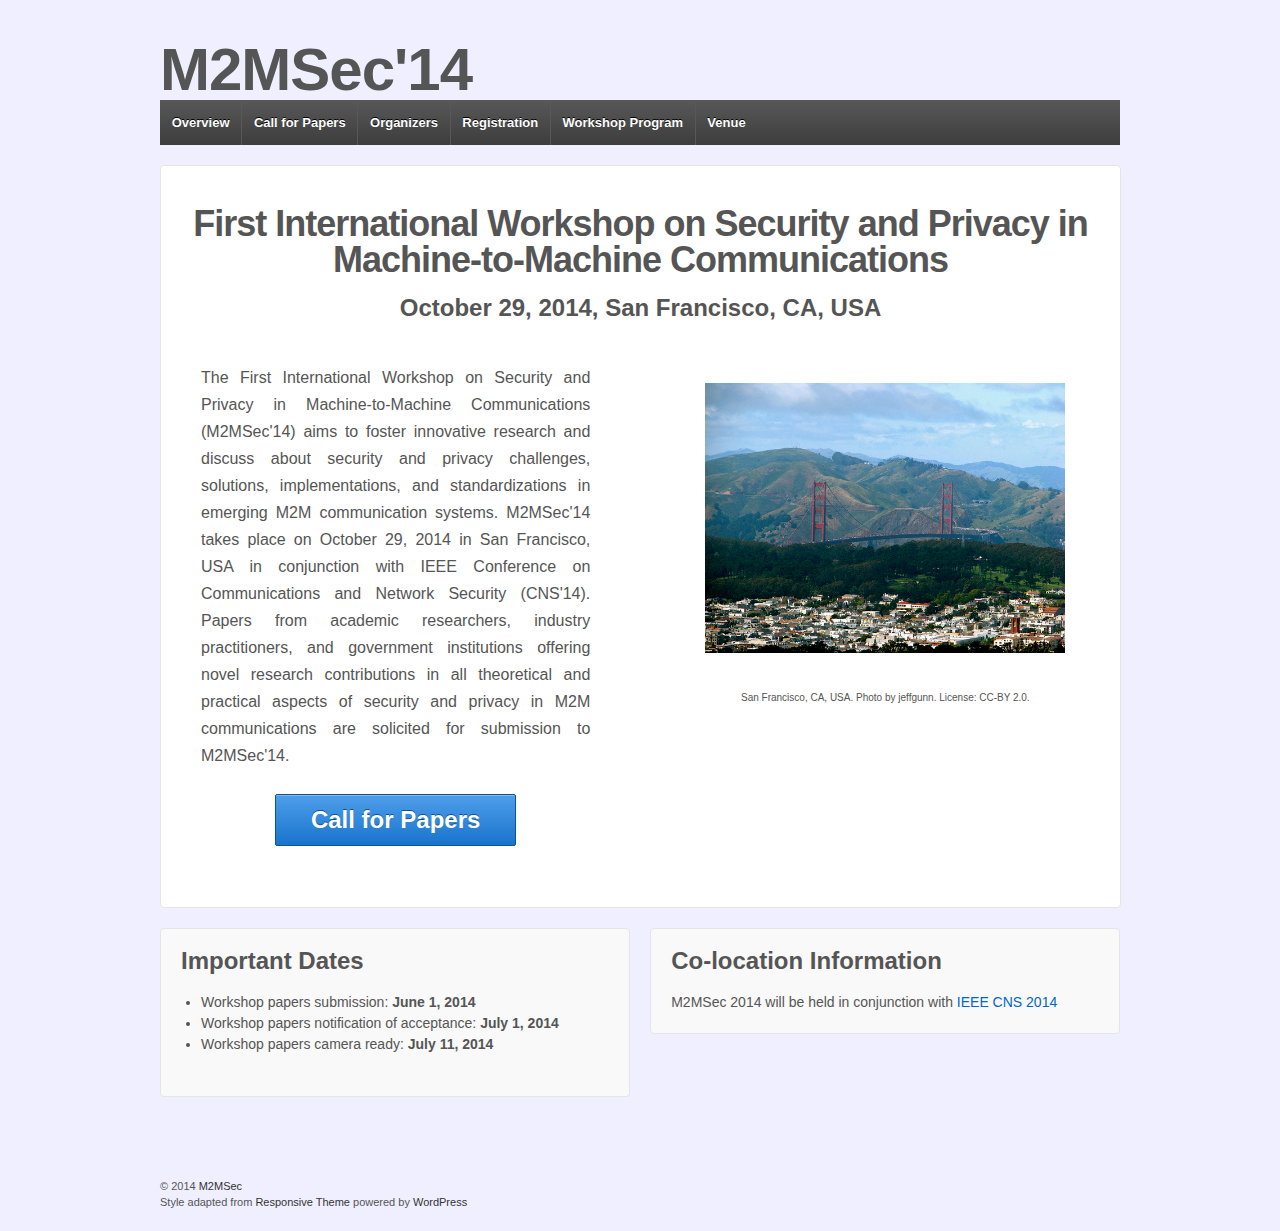
==== index.html @ 634a286d "Initial commit" ====
<!doctype html>
<!--[if !IE]>      <html class="no-js non-ie" lang="en-US"> <![endif]-->
<!--[if IE 7 ]>    <html class="no-js ie7" lang="en-US"> <![endif]-->
<!--[if IE 8 ]>    <html class="no-js ie8" lang="en-US"> <![endif]-->
<!--[if IE 9 ]>    <html class="no-js ie9" lang="en-US"> <![endif]-->
<!--[if gt IE 9]><!--> <html class="no-js" lang="en-US"> <!--<![endif]-->
  <head>

    <meta charset="UTF-8" />
    <meta name="viewport" content="width=device-width, initial-scale=1.0">

    <title>Overview - M2MSec'14</title>

    <link rel='stylesheet' id='responsive-style-css'  href='css/style.css' type='text/css' media='all' />
  </head>

  <body class="home blog custom-background front-page">
    
    <div id="container" class="hfeed">
      
      <div id="header">
        <div id="title">
          <h1 class="featured-title site-name" style="text-align:left">M2MSec'14</h1>
        </div>
        <div class="main-nav">
	  <ul class="menu">
	    <li class="menu-item menu-item-type-custom menu-item-object-custom current-menu-item current_page_item menu-item-home"><a href="index.html">Overview</a></li>
	    <li class="menu-item menu-item-type-post_type menu-item-object-page"><a href="call-for-papers.html">Call for Papers</a></li>
	    <li class="menu-item menu-item-type-post_type menu-item-object-page"><a href="organizers.html">Organizers</a></li>
	    <li class="menu-item menu-item-type-post_type menu-item-object-page"><a href="registration.html">Registration</a></li>
	    <li class="menu-item menu-item-type-post_type menu-item-object-page"><a href="program.html">Workshop Program</a></li>
	    <li class="menu-item menu-item-type-post_type menu-item-object-page"><a href="venue.html">Venue</a></li>
	  </ul>
	</div>
      </div><!-- end of #header -->
      
      <div id="wrapper" class="clearfix">
	<div id="featured" class="grid col-940">
	  <h1 class="featured-title" style="font-size:36px">First International Workshop on Security and Privacy in Machine-to-Machine Communications</h1>
	  <h2 class="featured-subtitle" style="font-size:24px">October 29, 2014, San Francisco, CA, USA</h2>
	  <div class="grid col-460">
	    <p style="text-align:justify; font-size:16px">The First International Workshop on Security and Privacy in Machine-to-Machine Communications (M2MSec'14) aims to foster innovative research and discuss about security and privacy challenges, solutions, implementations, and standardizations in emerging M2M communication systems. M2MSec'14 takes place on October 29, 2014 in San Francisco, USA in conjunction with IEEE Conference on Communications and Network Security (CNS'14). Papers from academic researchers, industry practitioners, and government institutions offering novel research contributions in all theoretical and practical aspects of security and privacy in M2M communications are solicited for submission to M2MSec'14.</p>
	    <div class="call-to-action">
	      <a href="call-for-papers.html" class="blue button">Call for Papers</a>
	    </div><!-- end of .call-to-action -->
	  </div><!-- end of .col-460 -->
	  <div id="featured-image" class="grid col-460 fit">
	    <img class='aligncenter' src='img/san-francisco.jpg' width='360' height='270' alt='' />
	    <small><p style="text-align:center"> <font size="1">San Francisco, CA, USA. Photo by jeffgunn. License: CC-BY 2.0. </font>
	      </p>
	    </small>									
	  </div><!-- end of #featured-image --> 
	  
	</div><!-- end of #featured -->
        
	
	<div id="widgets" class="home-widgets">
          <div class="grid col-460">
            
            <div id="text-5" class="widget-wrapper widget_text"><div id="widget-title-one" class="widget-title-home"><h3>Important Dates</h3></div>			<div class="textwidget">	<ul>
		  <li>Workshop papers submission: <b>June 1, 2014</b></li>
		  <li>Workshop papers notification of acceptance: <b>July 1, 2014</b></li>
		  <li>Workshop papers camera ready: <b>July 11, 2014</b></li>
	      </ul></div>
	    </div>
          </div><!-- end of .col-460 -->

          <div class="grid col-460 fit">
            
	    <div id="text-6" class="widget-wrapper widget_text"><div id="widget-title-two" class="widget-title-home"><h3>Co-location Information</h3></div>			<div class="textwidget">M2MSec 2014 will be held in conjunction with <a href="http://cns2014.ieee-cns.org/" target="_blank">IEEE CNS 2014</a></div>
	    </div>
          </div><!-- end of .col-460 fit -->

	</div><!-- end of #widgets -->
      </div><!-- end of #wrapper -->
    </div><!-- end of #container -->

    <div id="footer" class="clearfix">
      
      <div id="footer-wrapper">
	
        <div class="grid col-940">
          
          <div class="grid col-540">
	  </div><!-- end of col-540 -->
          
          <div class="grid col-380 fit">
	  </div><!-- end of col-380 fit -->
          
        </div><!-- end of col-940 -->
        
        <div class="grid col-380 copyright">
          &copy; 2014<a href="http://www.m2m-sec.org/" title="M2MSec 2014">
            M2MSec</a><br />
          Style adapted from <a href="http://cyberchimps.com/responsive-theme/" title="Responsive Theme">
            Responsive Theme</a>
          powered by <a href="http://wordpress.org/" title="WordPress">
            WordPress</a>
        </div><!-- end of .copyright -->
      </div><!-- end #footer-wrapper -->
      
    </div><!-- end #footer -->

  </body>
</html>
---- css/style.css ----
/* CSS Rules: Sorted alphabetically for better organization. */

/* =Reset CSS (v2.0) http://meyerweb.com/eric/tools/css/reset/
-------------------------------------------------------------- */
html, body, div, span, applet, object, iframe, h1, h2, h3, h4, h5, h6, p, blockquote, pre, a, abbr, acronym, address, big, cite, code, del, dfn, em, img, ins, kbd, q, s, samp, small, strike, strong, sub, sup, tt, var, b, u, i, center, dl, dt, dd, ol, ul, li, fieldset, form, label, legend, table, caption, tbody, tfoot, thead, tr, th, td, article, aside, canvas, details, embed, figure, figcaption, footer, header, hgroup, menu, nav, output, ruby, section, summary, time, mark, audio, video {
	border: 0;
	font-size: 100%;
	font: inherit;
	margin: 0;
	padding: 0;
	vertical-align: baseline;
}

/*HTML5 display-role reset for older browsers */
article, aside, details, figcaption, figure, footer, header, hgroup, menu, nav, section {
	display: block;
}

body {
	line-height: 1;
}

ol, ul {
	list-style: none;
}

blockquote, q {
	quotes: none;
}

blockquote:before, blockquote:after, q:before, q:after {
	content: '';
	content: none;
}

table {
	border-collapse: collapse;
	border-spacing: 0;
}

button, input, select, textarea {
	font-size: 100%;
	overflow: visible;
	margin: 0;
	vertical-align: baseline;
	width: auto;
}

textarea {
	overflow: auto;
	vertical-align: text-top;
}

/* =Horizontal Rule
-------------------------------------------------------------- */
hr {
	background: #dddddd;
	border: none;
	clear: both;
	color: #dddddd;
	float: none;
	height: 1px;
	width: 100%;
}

hr.space {
	background: #ffffff;
	color: #ffffff;
}

/* =Base
-------------------------------------------------------------- */
html {
	height: 100%;
}

body {
	-moz-font-smoothing: antialiased;
	-webkit-font-smoothing: antialiased;
	background: #efefff;
	color: #555555;
	font-family: Arial, Helvetica, sans-serif;
	font-size: 14px;
	font-smoothing: antialiased;
	line-height: 1.5em;
	text-rendering: optimizeLegibility;
}

/* =Typography
-------------------------------------------------------------- */
p {
	word-wrap: break-word;
}

i,
em,
dfn,
cite {
	font-style: italic;
}

tt,
var,
pre,
kbd,
samp,
code {
	font-family: monospace, serif;
	font-style: normal;
}

b,
strong {
	font-weight: 700;
}

pre {
	-moz-box-sizing: border-box;
	-moz-border-radius: 2px;
	-moz-box-shadow: 0 1px 0 #ffffff, inset 0 1px 1px rgba(0, 0, 0, 0.2);
	-webkit-border-radius: 2px;
	-webkit-box-shadow: 0 1px 0 #ffffff, inset 0 1px 1px rgba(0, 0, 0, 0.2);
	-webkit-box-sizing: border-box;
	box-shadow: 0 1px 0 #ffffff, inset 0 1px 1px rgba(0, 0, 0, 0.2);
	box-sizing: border-box;
	background: #f4f4f4;
	border: 1px solid #aaaaaa;
	border-bottom-color: #cccccc;
	border-radius: 2px;
	height: auto;
	margin: 0;
	outline: none;
	padding: 6px 10px;
	vertical-align: middle;
	width: 100%;
	word-wrap: break-word;
	white-space: pre-wrap;
}

del {
	color: #555555;
	text-decoration: line-through;
}

ins,
dfn {
	border-bottom: 1px solid #cccccc;
}

sup,
sub,
small {
	font-size: 85%;
}

abbr,
acronym {
	font-size: 85%;
	letter-spacing: .1em;
	text-transform: uppercase;
}

a abbr,
a acronym {
	border: none;
}

dfn[title],
abbr[title],
acronym[title] {
	border-bottom: 1px solid #cccccc;
	cursor: help;
}

sup {
	vertical-align: super;
}

sub {
	vertical-align: sub;
}

/* =Responsive 12 Column Grid
    http://demos.cyberchimps.com/responsivepro/responsive-grid/
-------------------------------------------------------------- */
.grid {
	float: left;
	margin-bottom: 2.127659574468%;
	padding-top: 0;
}

.grid-right {
	float: right;
	margin-bottom: 2.127659574468%;
	padding-top: 0;
}

.col-60,
.col-140,
.col-220,
.col-300,
.col-380,
.col-460,
.col-540,
.col-620,
.col-700,
.col-780,
.col-860 {
	display: inline;
	margin-right: 2.127659574468%;
}

.col-60 {
	width: 6.382978723404%;
}

.col-140 {
	width: 14.893617021277%;
}

.col-220 {
	width: 23.404255319149%;
}

.col-300 {
	width: 31.914893617021%;
}

.col-380 {
	width: 40.425531914894%;
}

.col-460 {
	width: 48.936170212766%;
}

.col-540 {
	width: 57.446808510638%;
}

.col-620 {
	width: 65.957446808511%;
}

.col-700 {
	width: 74.468085106383%;
}

.col-780 {
	width: 82.978723404255%;
}

.col-860 {
	width: 91.489361702128%;
}

.col-940 {
	width: 100%;
}

.fit {
	margin-left: 0 !important;
	margin-right: 0 !important;
}

/* =Visibility
-------------------------------------------------------------- */
.hidden {
	visibility: hidden;
}

.visible {
	visibility: visible;
}

.none {
	display: none;
}

.hide-desktop {
	display: none;
}

.show-desktop {
	display: block;
}

/* =Responsive Images
-------------------------------------------------------------- */
img {
	-ms-interpolation-mode: bicubic;
	border: 0;
	height: auto;
	max-width: 100%;
	vertical-align: middle;
}

.ie8 img {
	height: auto;
	width: auto\9;
}

.ie8 img.size-large {
	max-width: 60%;
	width: auto;
}

/* =Responsive Videos
-------------------------------------------------------------- */
video {
	width: 100%;
	max-width: 100%;
	height: auto;
}

/* =Responsive Embeds/Objects
-------------------------------------------------------------- */
embed,
object {
	max-width: 100%;
}

svg:not(:root) {
	overflow: hidden;
}

/* =Links
-------------------------------------------------------------- */
a {
	color: #0066cc;
	font-weight: 400;
	text-decoration: none;
}

a:hover,
a:focus,
a:active {
	color: #444444;
	outline: 0;
	text-decoration: none;
}

::selection {
	background: #999999;
	color: #ffffff;
	text-shadow: none;
}

/* =Forms
-------------------------------------------------------------- */
label {
	display: inline-block;
	font-weight: 700;
	padding: 2px 0;
}

legend {
	padding: 2px 5px;
}

fieldset {
	border: 1px solid #cccccc;
	margin: 0 0 1.5em;
	padding: 1em 2em;
}

select,
input[type="text"],
input[type="password"],
input[type="email"] {
	-moz-box-sizing: border-box;
	-moz-border-radius: 2px;
	-webkit-box-sizing: border-box;
	-webkit-border-radius: 2px;
	-webkit-box-shadow: 0 1px 0 #ffffff, inset 0 1px 1px rgba(0, 0, 0, 0.2);
	-moz-box-shadow: 0 1px 0 #ffffff, inset 0 1px 1px rgba(0, 0, 0, 0.2);
	box-shadow: 0 1px 0 #ffffff, inset 0 1px 1px rgba(0, 0, 0, 0.2);
	background-color: #ffffff;
	box-sizing: border-box;
	border: 1px solid #aaaaaa;
	border-bottom-color: #cccccc;
	border-radius: 2px;
	cursor: text;
	margin: 0;
	outline: none;
	padding: 6px 8px;
	vertical-align: middle;
	max-width: 100%;
}

select {
	height: auto;
	max-width: 100%;
}

area,
textarea {
	-moz-box-sizing: border-box;
	-webkit-box-sizing: border-box;
	-webkit-border-radius: 2px;
	-webkit-box-shadow: 0 1px 0 #ffffff, inset 0 1px 1px rgba(0, 0, 0, 0.2);
	-moz-box-shadow: 0 1px 0 #ffffff, inset 0 1px 1px rgba(0, 0, 0, 0.2);
	background-color: #ffffff;
	box-shadow: 0 1px 0 #ffffff, inset 0 1px 1px rgba(0, 0, 0, 0.2);
	box-sizing: border-box;
	border: 1px solid #aaaaaa;
	border-bottom-color: #cccccc;
	border-radius: 2px;
	height: auto;
	overflow: auto;
	margin: 0;
	outline: none;
	padding: 8px 10px;
	max-width: 100%;
}

map area {
	padding: 0px;
	border: 0px;
}

input,
select {
	cursor: pointer;
}

area:focus,
input:focus,
textarea:focus {
	border: 1px solid #66ccff;
}

input[type='text'],
input[type='password'] {
	cursor: text;
}

/* =IE Forms
-------------------------------------------------------------- */
.ie7 area,
.ie7 select,
.ie7 textarea,
.ie7 input[type="text"],
.ie7 input[type="password"],
.ie7 input[type="email"] {
	width: 96%;
}

/* =IE6 Notice
-------------------------------------------------------------- */
.msie-box {
	background-color: #f9edbe;
	border: 1px solid #f0c36d;
	color: #212121;
	display: block;
	margin: 0 auto;
	max-width: 960px;
	padding: 10px;
	position: absolute;
	top: 60px;
	text-align: center;
	width: 100%;
}

.msie-box a {
	color: #212121;
}

/* =Tables
-------------------------------------------------------------- */
th,
td,
table {
	border: 1px solid #dddddd;
}

table {
	border-collapse: collapse;
	width: 100%;
}

/* =Lists
-------------------------------------------------------------- */
ul {
	list-style-type: disc;
	margin: 0;
	padding: 0;
}

ol {
	line-height: 22px;
	list-style-position: outside;
	list-style-type: decimal;
	margin: 0;
	padding: 0;
}

dt {
	font-weight: 400;
}

/* =Blockquote
-------------------------------------------------------------- */
blockquote {
	background: #f9f9f9;
	border: none;
	border-left: 4px solid #d6d6d6;
	margin: 20px;
	overflow: auto;
	padding: 0 0 10px 12px;
}

blockquote p {
	font-family: 'Georgia', 'Times New Roman', Times, serif;
	font-style: italic;
	font-size: 18px;
	line-height: 26px;
}

/* =Headings
-------------------------------------------------------------- */
h1, h2, h3, h4, h5, h6, h1 a, h2 a, h3 a, h4 a, h5 a, h6 a {
	font-weight: 700;
	line-height: 1.0em;
	word-wrap: break-word;
}

h1 {
	font-size: 2.625em; /* = 42px */
	margin-bottom: .5em;
	margin-top: .5em;
}

h2 {
	font-size: 2.250em; /* = 36px */
	margin-bottom: .75em;
	margin-top: .75em;
}

h3 {
	font-size: 1.875em; /* = 30px */
	margin-bottom: .857em;
	margin-top: .857em;
}

h4 {
	font-size: 1.500em; /* = 24px */
	margin-bottom: 1em;
	margin-top: 1em;
}

h5 {
	font-size: 1.125em; /* = 18px */
	margin-bottom: 1.125em;
	margin-top: 1.125em;
}

h6 {
	font-size: 1.000em; /* = 16px */
	margin-bottom: 1.285em;
	margin-top: 1.285em;
}

/* =Margins & Paddings
-------------------------------------------------------------- */
p,
hr,
dl,
pre,
form,
table,
address,
blockquote {
	margin: 1.6em 0;
}

th, td {
	padding: .8em;
}

caption {
	padding-bottom: .8em;
}

blockquote {
	padding: 0 1em;
}

blockquote:first-child {
	margin: .8em 0;
}

fieldset {
	margin: 1.6em 0;
	padding: 0 1em 1em;
}

legend {
	padding-left: .8em;
	padding-right: .8em;
}

legend+* {
	margin-top: 1em;
}

input,
textarea {
	padding: .3em .4em .15em;
}

select {
	padding: .1em .2em 0;
}

option {
	padding: 0 .4em;
}

dt {
	margin-bottom: .4em;
	margin-top: .8em;
}

ul {
	list-style-type: disc;
}

ol {
	list-style-type: decimal;
}

ul,
ol {
	margin: 0 1.5em 1.5em 0;
	padding-left: 2.0em;
}

li ul,
li ol {
	margin: 0;
}

form div {
	margin-bottom: .8em;
}

/* =Globals
-------------------------------------------------------------- */
#container {
	margin: 0 auto;
	max-width: 960px;
	padding: 0px 25px;
}

#wrapper {
	-webkit-border-radius: 4px;
	-moz-border-radius: 4px;
	background-color: #ffffff;
	border: 1px solid #e5e5e5;
	border-radius: 4px;
	clear: both;
	margin: 20px auto 20px auto;
	padding: 0 20px 20px 20px;
	position: relative;
}

.front-page #wrapper {
	background-color: transparent;
	border: none;
	margin: 20px auto 20px auto;
	padding: 0;
}

#header {
	margin: 0;
}

#footer {
	clear: both;
	margin: 0 auto;
	max-width: 960px;
	padding: 0 25px 0 25px;
}

#footer-wrapper {
	margin: 0;
	padding: 0;
}

/* =Header
-------------------------------------------------------------- */
#logo {
	float: left;
	margin: 0;
}

.site-name {
	display: block;
	font-size: 2.063em; /* = 33px */
	line-height: 1.0em;
	padding-top: 20px;
}

.site-name a {
	color: #333333;
	font-weight: 700;
}

.site-description {
	color: #afafaf;
	display: block;
	font-size: 0.875em; /* = 14px */
	margin: 10px 0;
}

/* =Content
-------------------------------------------------------------- */
#content {
	margin-top: 40px;
	margin-bottom: 20px;
}

#content-full {
	margin-top: 40px;
	margin-bottom: 20px;
}

#content-blog {
	margin-top: 40px;
	margin-bottom: 20px;
}

#content-images {
	margin-bottom: 20px;
}

#content-search {
	margin-bottom: 20px;
	margin-top: 20px;
}

#content-archive {
	margin-top: 40px;
	margin-bottom: 20px;
}

#content-sitemap {
	margin-top: 40px;
	margin-bottom: 20px;
}

#content-sitemap a {
	font-size: 12px;
}

#content .sticky {
	clear: both;
}

#content .sticky p {
}

/* =Templates (Landing Page)
-------------------------------------------------------------- */
.page-template-landing-page-php .menu,
.page-template-landing-page-php .top-menu,
.page-template-landing-page-php .main-nav,
.page-template-landing-page-php .footer-menu,
.page-template-landing-page-php .sub-header-menu {
	display: none;
}

/* =Author Meta (Author's Box)
-------------------------------------------------------------- */
#author-meta {
	-moz-border-radius: 4px;
	-webkit-border-radius: 4px;
	background: #f9f9f9;
	border: 1px solid #d6d6d6;
	border-radius: 4px;
	clear: both;
	display: block;
	margin: 30px 0 40px 0;
	padding: 10px;
	overflow: hidden;
}

#author-meta img {
	float: left;
	padding: 10px 15px 0 5px;
}

#author-meta p {
	margin: 0;
	padding: 5px;
}

#author-meta .about-author {
	font-weight: 700;
	margin: 10px 0 0 0;
}

/* =Featured Content
-------------------------------------------------------------- */
#featured {
	-moz-border-radius: 4px;
	-webkit-border-radius: 4px;
	background-color: #ffffff;
	border: 1px solid #e5e5e5;
	border-radius: 4px;
	padding-bottom: 40px;
	width: 99.893617021277%;
}

#featured p {
	font-size: 18px;
	font-weight: 200;
	line-height: 27px;
	padding: 0 40px 0 40px;
	text-align: center;
}

#featured-image {
	margin: 40px 0 0 0;
}

#featured-image .fluid-width-video-wrapper {
	margin-left: -20px;
}

.featured-image img {
	margin-top: 44px;
}

/* =Post
-------------------------------------------------------------- */
.comments-link {
	font-size: 12px;
}

#cancel-comment-reply-link {
	color: #990000;
}

.post-data {
	clear: both;
	font-size: 12px;
	font-weight: 700;
	margin-top: 20px;
}

.post-data a {
	color: #111111;
}

.post-entry {
	clear: both;
}

.post-meta {
	clear: both;
	color: #9f9f9f;
	font-size: 12px;
	margin-bottom: 10px;
}

.post-edit {
	clear: both;
	display: block;
	font-size: 12px;
	margin: 1.5em 0;
}

.post-search-terms {
	clear: both;
}

.read-more {
	clear: both;
	font-weight: 700;
}

.attachment-entry {
	clear: both;
	text-align: center;
}

/* =bbPress
    bbPress has its own breadcrumb lists
-------------------------------------------------------------- */
.bbPress .breadcrumb-list {
	display: none;
}

/* =Symbols
-------------------------------------------------------------- */
.ellipsis {
	color: #aaaaaa;
	font-size: 18px;
	margin-left: 5px;
}

.form-allowed-tags {
	display: none;
	font-size: 10px;
}

/* =Widgets
-------------------------------------------------------------- */
.widget-wrapper {
	-webkit-border-radius: 4px;
	-moz-border-radius: 4px;
	background-color: #f9f9f9;
	border: 1px solid #e5e5e5;
	border-radius: 4px;
	margin: 0 0 20px;
	padding: 20px;
}

.widget-wrapper select,
.widget-wrapper input[type="text"],
.widget-wrapper input[type="password"],
.widget-wrapper  input[type="email"] {
	width: 75%;
}

#widgets {
	margin-top: 40px;
}

#widgets a {
	display: inline-block;
	margin: 0;
	padding: 0;
	text-decoration: none;
}

#widgets form {
	margin: 0;
}

#widgets ul,
#widgets ol {
	padding: 0 0 0 20px;
}

#widgets ul li a {
	display: inline;
	text-decoration: none;
}

#widgets .widget-title img {
	float: right;
	height: 11px;
	position: relative;
	top: 4px;
	width: 11px;
}

#widgets .rss-date {
	line-height: 18px;
	padding: 6px 12px;
}

#widgets .rssSummary {
	padding: 10px;
}

#widgets cite {
	font-style: normal;
	line-height: 18px;
	padding: 6px 12px;
}

#widgets .tagcloud,
#widgets .textwidget {
	display: block;
	line-height: 1.5em;
	margin: 0;
	word-wrap: break-word;
}

#widgets .textwidget a {
	display: inline;
}

#widgets ul .children {
	padding: 0 0 0 10px;
}

#widgets .author {
	font-weight: 700;
	padding-top: 4px;
}

.widget_archive select, #cat {
	display: block;
	margin: 0 15px 0 0;
}

#colophon-widget ul {
}

.colophon-widget {
	background: none;
	min-height: 0;
}

.colophon-widget select,
.colophon-widget input[type="text"],
.colophon-widget input[type="password"],
.colophon-widget input[type="email"] {
	width: 100%;
}

#top-widget {
}

.top-widget {
	background: none;
	border: none;
	clear: right;
	float: right;
	min-height: 0;
	padding: 0 3px 0 0;
	text-align: right;
	width: 45%;
}

.top-widget ul {
	padding: 0;
}

.top-widget select,
.top-widget input[type="text"],
.top-widget input[type="password"],
.top-widget input[type="email"] {
	width: auto;
}

.top-widget #searchform {
	margin: 0;
}

/* =Titles
-------------------------------------------------------------- */
.featured-title {
	font-size: 60px;
	letter-spacing: -1px;
	margin: 0;
	padding-top: 40px;
	text-align: center;
}

.featured-subtitle {
	padding: 0 10px;
	text-align: center;
}

.widget-title h3,
.widget-title-home h3 {
	display: block;
	font-size: 24px;
	font-weight: 700;
	line-height: 23px;
	margin: 0;
	padding: 0 0 20px 0;
	text-align: left;
}

.top-widget .widget-title h3 {
	font-size: 14px;
	padding: 0;
	text-align: right;
}

.widget-title a {
	border-bottom: none;
	padding: 0 !important;
}

.title-404 {
	color: #993333;
}

/* =404 Page
-------------------------------------------------------------- */
.error404 select,
.error404 input[type="text"],
.error404 input[type="password"],
.error404 input[type="email"] {
	width: auto;
}

/* =Accessibility
-------------------------------------------------------------- */
.screen-reader-text{
	position: absolute !important;
	clip: rect(1px, 1px, 1px, 1px);
}

/* =Skip Links
-------------------------------------------------------------- */
.skip-container {
	display: block;
	padding: 0.5em 0.5em 0.5em 0;
	position: relative;
}

.skip-link {
	background: #f5f5f5;
	border: 1px solid #d5d5d5;
	-webkit-border-radius: 3px;
	-moz-border-radius: 3px;
	border-radius: 3px;
	float: right;
	font-size: 0.8125em;
	margin-left: -100%;
	padding: 0.5em;
	text-transform: uppercase;
}

.skip-link:hover,
.skip-link:active,
.skip-link:focus {
	border: 1px solid #666;
}

.custom-background .site {
	-webkit-box-shadow: 0 -5px 5px 4px #d5d5d5;
	-moz-box-shadow: 0 -5px 5px 4px #d5d5d5;
	box-shadow: 0 -5px 5px 4px #d5d5d5;
	margin: 0 auto;
}


/* =Top Menu
-------------------------------------------------------------- */
.top-menu {
	float: right;
	margin: 10px 0;
	padding: 0;
}

.top-menu li {
	display: inline;
	list-style-type: none;
}

.top-menu li a {
	border-left: 1px solid #cccccc;
	color: #333333;
	font-size: 11px;
	padding: 0 4px 0 8px;
}

.top-menu > li:first-child > a {
	border-left: none;
}

.top-menu li a:hover {
	color: #333333;
}

/* =Header Menu (Primary)
-------------------------------------------------------------- */
.menu {
	background-color: #585858;
	background-image: -webkit-gradient(linear, left top, left bottom, from(#585858), to(#3d3d3d));
	background-image: -webkit-linear-gradient(top, #585858, #3d3d3d);
	background-image: -moz-linear-gradient(top, #585858, #3d3d3d);
	background-image: -ms-linear-gradient(top, #585858, #3d3d3d);
	background-image: -o-linear-gradient(top, #585858, #3d3d3d);
	background-image: linear-gradient(top, #585858, #3d3d3d);
	clear: both;
	filter: progid:DXImageTransform.Microsoft.gradient(startColorstr=#585858, endColorstr=#3d3d3d);
	margin: 0 auto;
}

.main-nav {
	clear: both;
}

.menu,
.menu ul {
	display: block;
	list-style-type: none;
	margin: 0;
	padding: 0;
}

.menu li {
	border: 0;
	display: block;
	float: left;
	margin: 0;
	padding: 0;
	position: relative;
	z-index: 5;
}

.menu li:hover {
	white-space: normal;
	z-index: 10000;
}

.menu li li {
	float: none;
}

.menu ul {
	left: 0;
	position: absolute;
	top: 0;
	visibility: hidden;
	z-index: 10;
}

.menu li:hover > ul {
	top: 100%;
	visibility: visible;
}

.menu li li:hover > ul {
	left: 100%;
	top: 0;
}

.menu:after,
.menu ul:after {
	clear: both;
	content: '.';
	display: block;
	height: 0;
	overflow: hidden;
	visibility: hidden;
}

.menu,
.menu ul {
	min-height: 0;
}

.menu ul,
.menu ul ul {
	margin: 0;
	padding: 0;
}

.menu ul li a:hover,
.menu li li a:hover {
	color: #484848;
	text-decoration: none;
}

.menu ul {
	margin-top: 1px;
	min-width: 15em;
	width: auto;
}

.menu a {
	border-left: 1px solid #585858;
	color: #ffffff;
	cursor: pointer;
	display: block;
	font-size: 13px;
	font-weight: 700;
	height: 45px;
	line-height: 45px;
	margin: 0;
	padding: 0 0.9em;
	position: relative;
	text-decoration: none;
	text-shadow: 0 -1px 0 #000000;
	white-space: nowrap;
}

.menu a:hover {
	background-color: #808080;
	background-image: -webkit-gradient(linear, left top, left bottom, from(#808080), to(#363636));
	background-image: -webkit-linear-gradient(top, #808080, #363636);
	background-image: -moz-linear-gradient(top, #808080, #363636);
	background-image: -ms-linear-gradient(top, #808080, #363636);
	background-image: -o-linear-gradient(top, #808080, #363636);
	background-image: linear-gradient(top, #808080, #363636);
	color: #ffffff;
	filter: progid:DXImageTransform.Microsoft.gradient(startColorstr=#808080, endColorstr=#363636);
}

ul.menu > li:hover {
	background-color: #363636;
	color: #ffffff;
}

.menu .current_page_item a,
.menu .current-menu-item a {
	background-color: #343434;
}

.front-page .menu .current_page_item a {
	background: none;
	background-color: transparent;
	background-image: none;
	filter: none;
}

.menu li li {
	background: #ffffff;
	background-image: none;
	border: 1px solid #e5e5e5;
	color: #444444;
	filter: none;
	margin: -1px 0 1px 0;
	width: auto;
}

.menu li li a {
	background: transparent !important;
	border: none;
	color: #444444;
	font-size: 12px;
	font-weight: 400;
	height: auto;
	height: 20px;
	line-height: 20px;
	padding: 5px 10px;
	text-shadow: none;
	white-space: nowrap;
}

.menu li li a:hover {
	background: #f5f5f5 !important;
	background-image: none;
	border: none;
	color: #444444;
	filter: none;
}

.menu li li:hover {
	background: #f5f5f5 !important;
	filter: none;
}

.menu ul > li + li {
	border-top: 0;
}

.menu li li:hover > ul {
	left: 100%;
	top: 0;
}

.menu > li:first-child > a {
	border-left: none;
}

.menu a#responsive_menu_button {
	display: none;
}

.main-nav #responsive_current_menu_item {
	display: none;
}

/*.js .main-nav .menu {*/
/*display: block;*/
/*}*/

/* =Primary Main Menu IE Fixes
-------------------------------------------------------------- */
.ie7 .menu ul {
	background: url(core/images/ie7-fix.gif) repeat;
}

.ie7 .menu li li a {
	min-width: 100%;
}

/* =Sub-Header Menu
-------------------------------------------------------------- */
.sub-header-menu {
	background-color: #ffffff;
	border: 1px solid #e5e5e5;
	border-top: none;
	clear: both;
	margin: 0 auto;
}

.sub-header-menu,
.sub-header-menu ul {
	display: block;
	list-style-type: none;
	margin: 0;
	padding: 0;
}

.sub-header-menu li {
	border: 0;
	display: block;
	float: left;
	margin: 0;
	padding: 0;
	position: relative;
	z-index: 5;
}

.sub-header-menu li:hover {
	white-space: normal;
	z-index: 10000;
}

.sub-header-menu li li {
	float: none;
}

.sub-header-menu ul {
	left: 0;
	position: absolute;
	top: 0;
	visibility: hidden;
	z-index: 10;
}

.sub-header-menu li:hover > ul {
	top: 100%;
	visibility: visible;
}

.sub-header-menu li li:hover > ul {
	left: 100%;
	top: 0;
}

.sub-header-menu:after,
.sub-header-menu ul:after {
	clear: both;
	content: '.';
	display: block;
	height: 0;
	overflow: hidden;
	visibility: hidden;
}

.sub-header-menu,
.sub-header-menu ul {
	min-height: 0;
}

.sub-header-menu ul,
.sub-header-menu ul ul {
	margin: 0;
	padding: 0;
}

.sub-header-menu ul li a:hover,
.sub-header-menu li li a:hover {
	color: #484848;
	text-decoration: none;
}

.sub-header-menu ul {
	margin-top: 1px;
	min-width: 15em;
	width: auto;
}

.sub-header-menu a {
	border-left: 1px solid #e5e5e5;
	color: #333333;
	cursor: pointer;
	display: block;
	font-size: 12px;
	font-weight: 400;
	height: 35px;
	line-height: 35px;
	margin: 0;
	padding: 0 0.9em;
	position: relative;
	text-decoration: none;
	text-shadow: none;
}

.sub-header-menu a:hover {
	-moz-background-clip: padding-box;
	-webkit-background-clip: padding-box;
	background-color: #f9f9f9;
	background-clip: padding-box;
}

.sub-header-menu .current_page_item a,
.sub-header-menu .current-menu-item a {
	background-color: #f9f9f9;
}

.sub-header-menu li li {
	background: #ffffff;
	background-image: none;
	border: 1px solid #e5e5e5;
	color: #444444;
	filter: none;
	margin: -1px 0 1px 0;
	width: auto;
}

.sub-header-menu li li a {
	border: none;
	color: #444444;
	font-size: 12px;
	font-weight: 400;
	height: auto;
	height: 20px;
	line-height: 20px;
	padding: 5px 10px;
	text-shadow: none;
}

.sub-header-menu li li a:hover {
	background: #f9f9f9;
	background-image: none;
	border: none;
	color: #444444;
	filter: none;
}

.sub-header-menu ul > li + li {
	border-top: 0;
}

.sub-header-menu li li:hover > ul {
	left: 100%;
	top: 0;
}

.sub-header-menu > li:first-child > a {
	border-left: none;
}

.sub-header-menu ul.children a,
.sub-header-menu .current_page_ancestor,
.sub-header-menu .current_page_ancestor ul a {
	background: none;
	background-image: none;
	filter: none;
}

/* =Sub Header Menu IE Fixes
-------------------------------------------------------------- */
.ie7 .sub-header-menu ul {
	background: url(core/images/ie7-fix.gif) repeat;
}

.ie7 .sub-header-menu li li a {
	min-width: 100%;
}

/* =Footer Menu
-------------------------------------------------------------- */
.footer-menu {
	margin-left: 0;
	padding: 0;
}

.footer-menu li {
	display: inline;
	list-style-type: none;
}

.footer-menu li a {
	border-left: 1px solid #cccccc;
	color: #333333;
	padding: 0 8px;
}

.footer-menu li a:hover {
	color: #222222;
}

.footer-menu > li:first-child > a {
	border-left: none;
	padding: 0 8px 0 0;
}

/* =Navigation
-------------------------------------------------------------- */
.navigation {
	color: #111111;
	display: block;
	font-size: 13px;
	height: 28px;
	line-height: 28px;
	margin: 20px 0;
	padding: 0 5px;
}

.navigation a {
	color: #aaaaaa;
	padding: 4px 10px;
}

.navigation a:hover {
	color: #111111;
	text-decoration: none;
}

.navigation .previous {
	float: left;
}

.navigation .next {
	float: right;
}

.navigation .bracket {
	font-size: 36px;
}

/* =Pagination (pages)
-------------------------------------------------------------- */
.pagination {
	clear: both;
	display: block;
	font-size: 16px;
	font-weight: 700;
	margin: 10px 0;
	padding: 5px 0;
}

.pagination a {
	text-decoration: none;
}

/* =Breadcrumb Lists
-------------------------------------------------------------- */
.breadcrumb-list {
	font-size: 12px;
}

/* =Comments
-------------------------------------------------------------- */
#commentform {
	margin: 0;
}

.commentlist {
	border-bottom: 1px solid #e5e5e5;
	list-style: none;
	margin: 0;
	padding: 0;
}

.commentlist ol {
	list-style: decimal;
}

.commentlist li {
	-webkit-border-radius: 4px;
	-moz-border-radius: 4px;
	background-color: #ffffff;
	border-radius: 4px;
	margin: 0;
}

.commentlist .bypostauthor {
}

.commentlist li cite {
	color: #111111;
	font-size: 1.1em;
	font-style: normal;
	font-weight: 400;
}

.commentlist li.alt {
	background: #f9f9f9;
}

.commentlist .children {
	list-style: none;
	margin-left: 10px;
	padding: 10px;
}

.commentlist .avatar {
	-webkit-border-radius: 2px;
	-moz-border-radius: 2px;
	border-radius: 2px;
	float: left;
	margin-right: 10px;
	padding: 0;
	vertical-align: middle;
}

.comment-author .fn {
}

.comment-author .says {
	color: #999999;
}

.comment-body .comment-meta {
	color: #999999;
	display: inline-block;
	margin: 0;
	padding: 0;
	text-align: left;
}

.comment-body .comment-meta a {
	font-size: 11px;
}

.comment-body {
	clear: both;
	padding: 10px;
}

.comment-body p {
	clear: both;
}

.comment-body .reply {
}

.pingback, .trackback {
	list-style: none;
	margin: 20px 0;
}

.pingback cite,
.trackback cite {
	font-style: normal;
}

#pings,
#comments {
	text-align: left;
}

#respond {
	-moz-border-radius: 4px;
	-webkit-border-radius: 4px;
	background-color: #eaeaea;
	background-image: -webkit-gradient(linear, left top, left bottom, from(#ffffff), to(#eaeaea));
	background-image: -webkit-linear-gradient(top, #ffffff, #eaeaea);
	background-image: -moz-linear-gradient(top, #ffffff, #eaeaea);
	background-image: -ms-linear-gradient(top, #ffffff, #eaeaea);
	background-image: -o-linear-gradient(top, #ffffff, #eaeaea);
	background-image: linear-gradient(top, #ffffff, #eaeaea);
	border: 1px solid #cccccc;
	border-bottom-color: #aaaaaa;
	border-radius: 4px;
	clear: both;
	filter: progid:DXImageTransform.Microsoft.gradient(startColorstr=#ffffff, endColorstr=#eaeaea);
	margin-top: 15px;
	padding: 10px 20px 50px;
}

#respond label {
	display: inline;
}

.reply {
	margin: 10px 0;
}

.comment-form-url input,
.comment-form-email input,
.comment-form-author input,
.comment-form-comment textarea {
	display: block;
	width: 100%;
}

.nocomments {
	color: #999999;
	font-size: .9em;
	text-align: center;
}

/* =Gallery
-------------------------------------------------------------- */
/* Normal */
.gallery-columns-1 .gallery-item {
	max-width: 600px;
}

.gallery-columns-2 .gallery-item {
	max-width: 300px;
}

.gallery-columns-3 .gallery-item {
	max-width: 200px;
}

.gallery-columns-4 .gallery-item {
	max-width: 150px;
}

.gallery-columns-5 .gallery-item {
	max-width: 120px;
}

.gallery-columns-6 .gallery-item {
	max-width: 100px;
}

.gallery-columns-7 .gallery-item {
	max-width: 85px;
}
.gallery-columns-8 .gallery-item {
	max-width: 75px;
}

.gallery-columns-9 .gallery-item {
	max-width: 66px;
}

/* Full Width */
.page-template-full-width-page-php .gallery-columns-1 .gallery-item,
.page-template-landing-page.php .gallery-columns-1 .gallery-item {
	max-width: 900px;
}

.page-template-full-width-page-php .gallery-columns-2 .gallery-item,
.page-template-landing-page.php .gallery-columns-2 .gallery-item {
	max-width: 450px;
}

.page-template-full-width-page-php .gallery-columns-3 .gallery-item,
.page-template-landing-page.php .gallery-columns-3 .gallery-item {
	max-width: 300px;
}

.page-template-full-width-page-php .gallery-columns-4 .gallery-item,
.page-template-landing-page.php .gallery-columns-4 .gallery-item {
	max-width: 225px;
}

.page-template-full-width-page-php .gallery-columns-5 .gallery-item,
.page-template-landing-page.php .gallery-columns-5.gallery-item {
	max-width: 180px;
}

.page-template-full-width-page-php .gallery-columns-6 .gallery-item,
.page-template-landing-page.php .gallery-columns-6 .gallery-item {
	max-width: 150px;
}

.page-template-full-width-page-php .gallery-columns-7 .gallery-item,
.page-template-landing-page.php .gallery-columns-7 .gallery-item {
	max-width: 125px;
}

.page-template-full-width-page-php .gallery-columns-8 .gallery-item,
.page-template-landing-page.php .gallery-columns-8 .gallery-item {
	max-width: 112.5px;
}

.page-template-full-width-page-php .gallery-columns-9 .gallery-item,
.page-template-landing-page.php .gallery-columns-9 .gallery-item {
	max-width: 100px;
}

/* =WordPress Core
-------------------------------------------------------------- */
.alignnone {
	margin: 5px 20px 20px 0;
}

.aligncenter,
div.aligncenter {
	display: block;
	margin: 5px auto 20px auto;
}

.alignright {
	float: right;
	margin: 5px 0 20px 20px;
}

.alignleft {
	float: left;
	margin: 5px 20px 20px 0;
}

.aligncenter {
	display: block;
	margin: 5px auto;
}

a img.alignright {
	float: right;
	margin: 5px 0 20px 20px;
}

a img.alignnone {
	margin: 5px 20px 20px 0;
}

a img.alignleft {
	float: left;
	margin: 5px 20px 20px 0;
}

a img.aligncenter {
	display: block;
	margin-left: auto;
	margin-right: auto;
}

.wp-caption {
	background: #f9f9f9;
	border: 1px solid #f0f0f0;
	max-width: 96%;
	padding: 13px 10px 10px 10px;
	text-align: center;
}

.wp-caption.alignnone {
	margin: 5px 20px 20px 0;
}

.wp-caption.alignleft {
	margin: 5px 20px 20px 0;
}

.wp-caption.alignright {
	margin: 5px 0 20px 20px;
}

.wp-caption img {
	border: 0 none;
	height: auto;
	margin: 0;
	max-width: 98.5%;
	padding: 0;
	width: auto;
}

.wp-caption p.wp-caption-text {
	font-size: 12px;
	line-height: 1.5em;
	margin: 0;
	padding: 10px;
}

img.wp-smiley {
	vertical-align: middle;
}

/* =WordPress Gallery
-------------------------------------------------------------- */
.gallery {
	margin: 0 auto 18px;
}

.gallery .gallery-item {
	float: left;
	margin-top: 0;
	text-align: center;
	max-width: 155px;
}

.gallery img {
	border: 1px solid #dddddd;
}

.gallery .gallery-caption {
	font-size: 12px;
	margin: 0 0 12px;
}

.gallery dl {
	margin: 0;
}

.gallery br+br {
	display: none;
}

.attachment-gallery img {
	background: #ffffff;
	border: 1px solid #f0f0f0;
	display: block;
	height: auto;
	margin: 15px auto;
	max-width: 96%;
	padding: 5px;
	width: auto;
}

.gallery-meta .iso,
.gallery-meta .camera,
.gallery-meta .shutter,
.gallery-meta .aperture,
.gallery-meta .full-size,
.gallery-meta .focal-length {
	display: block;
}

/* =Post Thumbnails
-------------------------------------------------------------- */
img.wp-post-image,
img.attachment-full,
img.attachment-large,
img.attachment-medium,
img.attachment-thumbnail {
	display: block;
	margin: 15px auto;
	width: auto;
}

/* =Buttons
-------------------------------------------------------------- */
a.button,
input[type='reset'],
input[type='button'],
input[type='submit'] {
	-moz-border-radius: 2px;
	-moz-box-shadow: 0 1px 0 rgba(255, 255, 255, 0.3) inset;
	-webkit-box-shadow: 0 1px 0 rgba(255, 255, 255, 0.3) inset;
	-webkit-border-radius: 2px;
	background-color: #f9f9f9; /* Alabaster */
	background-image: -webkit-gradient(linear, left top, left bottom, from(#f9f9f9), to(#f1f1f1));
	background-image: -webkit-linear-gradient(top, #f9f9f9, #f1f1f1);
	background-image: -moz-linear-gradient(top, #f9f9f9, #f1f1f1);
	background-image: -ms-linear-gradient(top, #f9f9f9, #f1f1f1);
	background-image: -o-linear-gradient(top, #f9f9f9, #f1f1f1);
	background-image: linear-gradient(top, #f9f9f9, #f1f1f1);
	box-shadow: 0 1px 0 rgba(255, 255, 255, 0.3) inset;
	border: 1px solid #dddddd;
	border-radius: 2px;
	color: #333333;
	cursor: pointer;
	display: inline-block;
	filter: progid:DXImageTransform.Microsoft.gradient(startColorstr=#f9f9f9, endColorstr=#f1f1f1);
	font-size: 14px;
	font-weight: 700;
	line-height: 20px;
	margin: 0;
	padding: 4px 10px;
	text-decoration: none;
	text-shadow: 0 1px 0 #ffffff;
	vertical-align: middle;
	white-space: nowrap;
}

a.button:hover,
input[type='reset']:hover,
input[type='button']:hover,
input[type='submit']:hover {
	-moz-box-shadow: 0 1px 0 rgba(255, 255, 255, 0.3) inset;
	-webkit-box-shadow: 0 1px 0 rgba(255, 255, 255, 0.3) inset;
	background-color: #ffffff;
	background-image: -webkit-gradient(linear, left top, left bottom, from(#ffffff), to(#f1f1f1));
	background-image: -webkit-linear-gradient(top, #ffffff, #f1f1f1);
	background-image: -moz-linear-gradient(top, #ffffff, #f1f1f1);
	background-image: -ms-linear-gradient(top, #ffffff, #f1f1f1);
	background-image: -o-linear-gradient(top, #ffffff, #f1f1f1);
	background-image: linear-gradient(top, #ffffff, #f1f1f1);
	border: 1px solid #dddddd;
	box-shadow: 0 1px 0 rgba(255, 255, 255, 0.3) inset;
	color: #333333;
	filter: progid:DXImageTransform.Microsoft.gradient(startColorstr=#ffffff, endColorstr=#f1f1f1);
}

a.button:active,
input[type='reset']:active,
input[type='button']:active,
input[type='submit']:active {
	-moz-box-shadow: 0 1px 0 #ffffff, inset 0 1px 1px rgba(0, 0, 0, 0.1);
	-webkit-box-shadow: 0 1px 0 #ffffff, inset 0 1px 1px rgba(0, 0, 0, 0.1);
	background-color: #f9f9f9;
	background-image: -webkit-gradient(linear, left top, left bottom, from(#f9f9f9), to(#f1f1f1));
	background-image: -webkit-linear-gradient(top, #f9f9f9, #f1f1f1);
	background-image: -moz-linear-gradient(top, #f9f9f9, #f1f1f1);
	background-image: -ms-linear-gradient(top, #f9f9f9, #f1f1f1);
	background-image: -o-linear-gradient(top, #f9f9f9, #f1f1f1);
	background-image: linear-gradient(top, #f9f9f9, #f1f1f1);
	box-shadow: 0 1px 0 #ffffff, inset 0 1px 1px rgba(0, 0, 0, 0.1);
	filter: progid:DXImageTransform.Microsoft.gradient(startColorstr=#f9f9f9, endColorstr=#f1f1f1);
}

/* =Buttons (Call to Action)
-------------------------------------------------------------- */
.call-to-action {
	text-align: center;
}

.call-to-action a.button {
	font-size: 24px;
	padding: 15px 35px;
}

.call-to-action a.button:hover {
	text-decoration: none;
}

.ie7 .call-to-action a.button {
	padding: 11px 35px 19px 35px;
}

/* =Buttons (Sizes)
-------------------------------------------------------------- */
.small a.button {
	font-size: 10px;
	padding: 3px 6px;
}

.medium a.button {
	font-size: 16px;
	padding: 8px 16px;
}

.large a.button {
	font-size: 18px;
	padding: 10px 35px;
}

.xlarge a.button {
	font-size: 24px;
	padding: 12px 55px;
}

/* =Buttons (Colors)
-------------------------------------------------------------- */
a.blue {
	background-color: #1874cd; /* Dodger Blue */
	background-image: -webkit-gradient(linear, left top, left bottom, from(#4f9eea), to(#1874cd));
	background-image: -webkit-linear-gradient(top, #4f9eea, #1874cd);
	background-image: -moz-linear-gradient(top, #4f9eea, #1874cd);
	background-image: -ms-linear-gradient(top, #4f9eea, #1874cd);
	background-image: -o-linear-gradient(top, #4f9eea, #1874cd);
	background-image: linear-gradient(top, #4f9eea, #1874cd);
	border: 1px solid #115290;
	color: #ffffff;
	filter: progid:DXImageTransform.Microsoft.gradient(startColorstr=#4f9eea, endColorstr=#1874cd);
	text-shadow: 0 -1px 0 #115290;
}

a.blue:hover {
	background-color: #7db7f0;
	background-image: -webkit-gradient(linear, left top, left bottom, from(#7db7f0), to(#1874cd));
	background-image: -webkit-linear-gradient(top, #7db7f0, #1874cd);
	background-image: -moz-linear-gradient(top, #7db7f0, #1874cd);
	background-image: -ms-linear-gradient(top, #7db7f0, #1874cd);
	background-image: -o-linear-gradient(top, #7db7f0, #1874cd);
	background-image: linear-gradient(top, #7db7f0, #1874cd);
	border: 1px solid #115290;
	color: #ffffff;
	filter: progid:DXImageTransform.Microsoft.gradient(startColorstr=#7db7f0, endColorstr=#1874cd);
	text-shadow: 0 -1px 0 #115290;
}

a.red {
	background-color: #cd0000; /* Red 4 */
	background-image: -webkit-gradient(linear, left top, left bottom, from(#ff2323), to(#cd0000));
	background-image: -webkit-linear-gradient(top, #ff2323, #cd0000);
	background-image: -moz-linear-gradient(top, #ff2323, #cd0000);
	background-image: -ms-linear-gradient(top, #ff2323, #cd0000);
	background-image: -o-linear-gradient(top, #ff2323, #cd0000);
	background-image: linear-gradient(top, #ff2323, #cd0000);
	border: 1px solid #890000;
	color: #ffffff;
	filter: progid:DXImageTransform.Microsoft.gradient(startColorstr=#ff2323, endColorstr=#cd0000);
	text-shadow: 0 -1px 0 #890000;
}

a.red:hover {
	background-color: #ff5656;
	background-image: -webkit-gradient(linear, left top, left bottom, from(#ff5656), to(#cd0000));
	background-image: -webkit-linear-gradient(top, #ff5656, #cd0000);
	background-image: -moz-linear-gradient(top, #ff5656, #cd0000);
	background-image: -ms-linear-gradient(top, #ff5656, #cd0000);
	background-image: -o-linear-gradient(top, #ff5656, #cd0000);
	background-image: linear-gradient(top, #ff5656, #cd0000);
	border: 1px solid #890000;
	color: #ffffff;
	filter: progid:DXImageTransform.Microsoft.gradient(startColorstr=#ff5656, endColorstr=#cd0000);
	text-shadow: 0 -1px 0 #890000;
}

a.orange {
	background-color: #ff7f00; /* Dark Orange 1 */
	background-image: -webkit-gradient(linear, left top, left bottom, from(#ffaa55), to(#ff7f00));
	background-image: -webkit-linear-gradient(top, #ffaa55, #ff7f00);
	background-image: -moz-linear-gradient(top, #ffaa55, #ff7f00);
	background-image: -ms-linear-gradient(top, #ffaa55, #ff7f00);
	background-image: -o-linear-gradient(top, #ffaa55, #ff7f00);
	background-image: linear-gradient(top, #ffaa55, #ff7f00);
	border: 1px solid #bb5d00;
	color: #ffffff;
	filter: progid:DXImageTransform.Microsoft.gradient(startColorstr=#ffaa55, endColorstr=#ff7f00);
	text-shadow: 0 -1px 0 #bb5d00;
}

a.orange:hover {
	background-color: #ffc388;
	background-image: -webkit-gradient(linear, left top, left bottom, from(#ffc388), to(#ff7f00));
	background-image: -webkit-linear-gradient(top, #ffc388, #ff7f00);
	background-image: -moz-linear-gradient(top, #ffc388, #ff7f00);
	background-image: -ms-linear-gradient(top, #ffc388, #ff7f00);
	background-image: -o-linear-gradient(top, #ffc388, #ff7f00);
	background-image: linear-gradient(top, #ffc388, #ff7f00);
	border: 1px solid #bb5d00;
	color: #ffffff;
	filter: progid:DXImageTransform.Microsoft.gradient(startColorstr=#ffc388, endColorstr=#ff7f00);
	text-shadow: 0 -1px 0 #bb5d00;
}

a.yellow {
	background-color: #ecca06; /* Yellow Gold */
	background-image: -webkit-gradient(linear, left top, left bottom, from(#fff2aa), to(#ffd700));
	background-image: -webkit-linear-gradient(top, #fff2aa, #ffd700);
	background-image: -moz-linear-gradient(top, #fff2aa, #ffd700);
	background-image: -ms-linear-gradient(top, #fff2aa, #ffd700);
	background-image: -o-linear-gradient(top, #fff2aa, #ffd700);
	background-image: linear-gradient(top, #fff2aa, #ffd700);
	border: 1px solid #bb9e00;
	color: #161300;
	filter: progid:DXImageTransform.Microsoft.gradient(startColorstr=#fff2aa, endColorstr=#ffd700);
	text-shadow: 0 1px 0 #ffffff;
}

a.yellow:hover {
	background-color: #fffadd;
	background-image: -webkit-gradient(linear, left top, left bottom, from(#fffadd), to(#ffd700));
	background-image: -webkit-linear-gradient(top, #fffadd, #ffd700);
	background-image: -moz-linear-gradient(top, #fffadd, #ffd700);
	background-image: -ms-linear-gradient(top, #fffadd, #ffd700);
	background-image: -o-linear-gradient(top, #fffadd, #ffd700);
	background-image: linear-gradient(top, #fffadd, #ffd700);
	border: 1px solid #bb9e00;
	color: #161300;
	filter: progid:DXImageTransform.Microsoft.gradient(startColorstr=#fffadd, endColorstr=#ffd700);
	text-shadow: 0 1px 0 #ffffff;
}

a.green {
	background-color: #2e8b57; /* Sea Green 4 */
	background-image: -webkit-gradient(linear, left top, left bottom, from(#4bc380), to(#2e8b57));
	background-image: -webkit-linear-gradient(top, #4bc380, #2e8b57);
	background-image: -moz-linear-gradient(top, #4bc380, #2e8b57);
	background-image: -ms-linear-gradient(top, #4bc380, #2e8b57);
	background-image: -o-linear-gradient(top, #4bc380, #2e8b57);
	background-image: linear-gradient(top, #4bc380, #2e8b57);
	border: 1px solid #1d5837;
	color: #ffffff;
	filter: progid:DXImageTransform.Microsoft.gradient(startColorstr=#4bc380, endColorstr=#2e8b57);
	text-shadow: 0 -1px 0 #1d5837;
}

a.green:hover {
	background-color: #71d09b;
	background-image: -webkit-gradient(linear, left top, left bottom, from(#71d09b), to(#2e8b57));
	background-image: -webkit-linear-gradient(top, #71d09b, #2e8b57);
	background-image: -moz-linear-gradient(top, #71d09b, #2e8b57);
	background-image: -ms-linear-gradient(top, #71d09b, #2e8b57);
	background-image: -o-linear-gradient(top, #71d09b, #2e8b57);
	background-image: linear-gradient(top, #71d09b, #2e8b57);
	border: 1px solid #1d5837;
	color: #ffffff;
	filter: progid:DXImageTransform.Microsoft.gradient(startColorstr=#71d09b, endColorstr=#2e8b57);
	text-shadow: 0 -1px 0 #1d5837;
}

a.olive {
	background-color: #838b83; /* Honey Dew 4 */
	background-image: -webkit-gradient(linear, left top, left bottom, from(#e0e000), to(#838b83));
	background-image: -webkit-linear-gradient(top, #afb4af, #838b83);
	background-image: -moz-linear-gradient(top, #afb4af, #838b83);
	background-image: -ms-linear-gradient(top, #afb4af, #838b83);
	background-image: -o-linear-gradient(top, #afb4af, #838b83);
	background-image: linear-gradient(top, #afb4af, #838b83);
	border: 1px solid #626862;
	color: #ffffff;
	filter: progid:DXImageTransform.Microsoft.gradient(startColorstr=#afb4af, endColorstr=#838b83);
	text-shadow: 0 -1px 0 #626862;
}

a.olive:hover {
	background-color: #c9cdc9;
	background-image: -webkit-gradient(linear, left top, left bottom, from(#c9cdc9), to(#838b83));
	background-image: -webkit-linear-gradient(top, #c9cdc9, #838b83);
	background-image: -moz-linear-gradient(top, #c9cdc9, #838b83);
	background-image: -ms-linear-gradient(top, #c9cdc9, #838b83);
	background-image: -o-linear-gradient(top, #c9cdc9, #838b83);
	background-image: linear-gradient(top, #c9cdc9, #838b83);
	border: 1px solid #626862;
	color: #ffffff;
	filter: progid:DXImageTransform.Microsoft.gradient(startColorstr=#c9cdc9, endColorstr=#838b83);
	text-shadow: 0 -1px 0 #626862;
}

a.purple {
	background-color: #5d478b; /* Medium Purple 4 */
	background-image: -webkit-gradient(linear, left top, left bottom, from(#8771b6), to(#5d478b));
	background-image: -webkit-linear-gradient(top, #8771b6, #5d478b);
	background-image: -moz-linear-gradient(top, #8771b6, #5d478b);
	background-image: -ms-linear-gradient(top, #8771b6, #5d478b);
	background-image: -o-linear-gradient(top, #8771b6, #5d478b);
	background-image: linear-gradient(top, #8771b6, #5d478b);
	border: 1px solid #3f305e;
	color: #ffffff;
	filter: progid:DXImageTransform.Microsoft.gradient(startColorstr=#8771b6, endColorstr=#5d478b);
	text-shadow: 0 -1px 0 #3f305e;
}

a.purple:hover {
	background-color: #a492c8;
	background-image: -webkit-gradient(linear, left top, left bottom, from(#a492c8), to(#5d478b));
	background-image: -webkit-linear-gradient(top, #a492c8, #5d478b);
	background-image: -moz-linear-gradient(top, #a492c8, #5d478b);
	background-image: -ms-linear-gradient(top, #a492c8, #5d478b);
	background-image: -o-linear-gradient(top, #a492c8, #5d478b);
	background-image: linear-gradient(top, #a492c8, #5d478b);
	border: 1px solid #3f305e;
	color: #ffffff;
	filter: progid:DXImageTransform.Microsoft.gradient(startColorstr=#a492c8, endColorstr=#5d478b);
	text-shadow: 0 -1px 0 #3f305e;
}

a.pink {
	background-color: #cd1076; /* Deep Pink 3 */
	background-image: -webkit-gradient(linear, left top, left bottom, from(#f042a0), to(#cd1076));
	background-image: -webkit-linear-gradient(top, #f042a0, #cd1076);
	background-image: -moz-linear-gradient(top, #f042a0, #cd1076);
	background-image: -ms-linear-gradient(top, #f042a0, #cd1076);
	background-image: -o-linear-gradient(top, #f042a0, #cd1076);
	background-image: linear-gradient(top, #f042a0, #cd1076);
	border: 1px solid #8e0b52;
	color: #ffffff;
	filter: progid:DXImageTransform.Microsoft.gradient(startColorstr=#f042a0, endColorstr=#cd1076);
	text-shadow: 0 -1px 0 #8e0b52;
}

a.pink:hover {
	background-color: #f471b8;
	background-image: -webkit-gradient(linear, left top, left bottom, from(#f471b8), to(#cd1076));
	background-image: -webkit-linear-gradient(top, #f471b8, #cd1076);
	background-image: -moz-linear-gradient(top, #f471b8, #cd1076);
	background-image: -ms-linear-gradient(top, #f471b8, #cd1076);
	background-image: -o-linear-gradient(top, #f471b8, #cd1076);
	background-image: linear-gradient(top, #f471b8, #cd1076);
	border: 1px solid #8e0b52;
	color: #ffffff;
	filter: progid:DXImageTransform.Microsoft.gradient(startColorstr=#f471b8, endColorstr=#cd1076);
	text-shadow: 0 -1px 0 #8e0b52;
}

a.brick {
	background-color: #b22222; /* Fire Brick */
	background-image: -webkit-gradient(linear, left top, left bottom, from(#dd4c4c), to(#b22222));
	background-image: -webkit-linear-gradient(top, #dd4c4c, #b22222);
	background-image: -moz-linear-gradient(top, #dd4c4c, #b22222);
	background-image: -ms-linear-gradient(top, #dd4c4c, #b22222);
	background-image: -o-linear-gradient(top, #dd4c4c, #b22222);
	background-image: linear-gradient(top, #dd4c4c, #b22222);
	border: 1px solid #791717;
	color: #ffffff;
	filter: progid:DXImageTransform.Microsoft.gradient(startColorstr=#dd4c4c, endColorstr=#b22222);
	text-shadow: 0 -1px 0 #791717;
}

a.brick:hover {
	background-color: #e57777;
	background-image: -webkit-gradient(linear, left top, left bottom, from(#e57777), to(#b22222));
	background-image: -webkit-linear-gradient(top, #e57777, #b22222);
	background-image: -moz-linear-gradient(top, #e57777, #b22222);
	background-image: -ms-linear-gradient(top, #e57777, #b22222);
	background-image: -o-linear-gradient(top, #e57777, #b22222);
	background-image: linear-gradient(top, #e57777, #b22222);
	border: 1px solid #791717;
	color: #ffffff;
	filter: progid:DXImageTransform.Microsoft.gradient(startColorstr=#e57777, endColorstr=#b22222);
	text-shadow: 0 -1px 0 #791717;
}

a.gold {
	background-color: #8b6508; /* Dark Golden Rod 4 */
	background-image: -webkit-gradient(linear, left top, left bottom, from(#db9f0d), to(#8b6508));
	background-image: -webkit-linear-gradient(top, #db9f0d, #8b6508);
	background-image: -moz-linear-gradient(top, #db9f0d, #8b6508);
	background-image: -ms-linear-gradient(top, #db9f0d, #8b6508);
	background-image: -o-linear-gradient(top, #db9f0d, #8b6508);
	background-image: linear-gradient(top, #db9f0d, #8b6508);
	border: 1px solid #6b4e06;
	color: #ffffff;
	filter: progid:DXImageTransform.Microsoft.gradient(startColorstr=#db9f0d, endColorstr=#8b6508);
	text-shadow: 0 -1px 0 #6b4e06;
}

a.gold:hover {
	background-color: #f3b828;
	background-image: -webkit-gradient(linear, left top, left bottom, from(#f3b828), to(#8b6508));
	background-image: -webkit-linear-gradient(top, #f3b828, #8b6508);
	background-image: -moz-linear-gradient(top, #f3b828, #8b6508);
	background-image: -ms-linear-gradient(top, #f3b828, #8b6508);
	background-image: -o-linear-gradient(top, #f3b828, #8b6508);
	background-image: linear-gradient(top, #f3b828, #8b6508);
	border: 1px solid #6b4e06;
	color: #ffffff;
	filter: progid:DXImageTransform.Microsoft.gradient(startColorstr=#f3b828, endColorstr=#8b6508);
	text-shadow: 0 -1px 0 #6b4e06;
}

a.brown {
	background-color: #8b4513; /* Saddle Brown */
	background-image: -webkit-gradient(linear, left top, left bottom, from(#d66a1d), to(#8b4513));
	background-image: -webkit-linear-gradient(top, #d66a1d, #8b4513);
	background-image: -moz-linear-gradient(top, #d66a1d, #8b4513);
	background-image: -ms-linear-gradient(top, #d66a1d, #8b4513);
	background-image: -o-linear-gradient(top, #d66a1d, #8b4513);
	background-image: linear-gradient(top, #d66a1d, #8b4513);
	border: 1px solid #4f270b;
	color: #ffffff;
	filter: progid:DXImageTransform.Microsoft.gradient(startColorstr=#d66a1d, endColorstr=#8b4513);
	text-shadow: 0 -1px 0 #4f270b;
}

a.brown:hover {
	background-color: #8b4513;
	background-image: -webkit-gradient(linear, left top, left bottom, from(#e58541), to(#8b4513));
	background-image: -webkit-linear-gradient(top, #e58541, #8b4513);
	background-image: -moz-linear-gradient(top, #e58541, #8b4513);
	background-image: -ms-linear-gradient(top, #e58541, #8b4513);
	background-image: -o-linear-gradient(top, #e58541, #8b4513);
	background-image: linear-gradient(top, #e58541, #8b4513);
	border: 1px solid #4f270b;
	color: #ffffff;
	filter: progid:DXImageTransform.Microsoft.gradient(startColorstr=#e58541, endColorstr=#8b4513);
	text-shadow: 0 -1px 0 #4f270b;
}

a.silver {
	background-color: #c0c0c0; /* Silver */
	background-image: -webkit-gradient(linear, left top, left bottom, from(#eaeaea), to(#c0c0c0));
	background-image: -webkit-linear-gradient(top, #eaeaea, #c0c0c0);
	background-image: -moz-linear-gradient(top, #eaeaea, #c0c0c0);
	background-image: -ms-linear-gradient(top, #eaeaea, #c0c0c0);
	background-image: -o-linear-gradient(top, #eaeaea, #c0c0c0);
	background-image: linear-gradient(top, #eaeaea, #c0c0c0);
	border: 1px solid #9e9e9e;
	color: #444444;
	filter: progid:DXImageTransform.Microsoft.gradient(startColorstr=#eaeaea, endColorstr=#c0c0c0);
	text-shadow: 0 1px 0 #ffffff;
}

a.silver:hover {
	background-color: #ffffff;
	background-image: -webkit-gradient(linear, left top, left bottom, from(#ffffff), to(#c0c0c0));
	background-image: -webkit-linear-gradient(top, #ffffff, #c0c0c0);
	background-image: -moz-linear-gradient(top, #ffffff, #c0c0c0);
	background-image: -ms-linear-gradient(top, #ffffff, #c0c0c0);
	background-image: -o-linear-gradient(top, #ffffff, #c0c0c0);
	background-image: linear-gradient(top, #ffffff, #c0c0c0);
	border: 1px solid #9e9e9e;
	color: #444444;
	filter: progid:DXImageTransform.Microsoft.gradient(startColorstr=#ffffff, endColorstr=#c0c0c0);
	text-shadow: 0 1px 0 #ffffff;
}

a.gray {
	background-color: #696969; /* Dim Gray */
	background-image: -webkit-gradient(linear, left top, left bottom, from(#939393), to(#696969));
	background-image: -webkit-linear-gradient(top, #939393, #696969);
	background-image: -moz-linear-gradient(top, #939393, #696969);
	background-image: -ms-linear-gradient(top, #939393, #696969);
	background-image: -o-linear-gradient(top, #939393, #696969);
	background-image: linear-gradient(top, #939393, #696969);
	border: 1px solid #474747;
	color: #ffffff;
	filter: progid:DXImageTransform.Microsoft.gradient(startColorstr=#939393, endColorstr=#696969);
	text-shadow: 0 -1px 0 #474747;
}

a.gray:hover {
	background-color: #adadad;
	background-image: -webkit-gradient(linear, left top, left bottom, from(#adadad), to(#696969));
	background-image: -webkit-linear-gradient(top, #adadad, #696969);
	background-image: -moz-linear-gradient(top, #adadad, #696969);
	background-image: -ms-linear-gradient(top, #adadad, #696969);
	background-image: -o-linear-gradient(top, #adadad, #696969);
	background-image: linear-gradient(top, #adadad, #696969);
	border: 1px solid #474747;
	color: #ffffff;
	filter: progid:DXImageTransform.Microsoft.gradient(startColorstr=#adadad, endColorstr=#696969);
	text-shadow: 0 -1px 0 #474747;
}

a.black {
	background-color: #080808; /* Black */
	background-image: -webkit-gradient(linear, left top, left bottom, from(#323232), to(#080808));
	background-image: -webkit-linear-gradient(top, #323232, #080808);
	background-image: -moz-linear-gradient(top, #323232, #080808);
	background-image: -ms-linear-gradient(top, #323232, #080808);
	background-image: -o-linear-gradient(top, #323232, #080808);
	background-image: linear-gradient(top, #323232, #080808);
	border: 1px solid #000000;
	color: #ffffff;
	filter: progid:DXImageTransform.Microsoft.gradient(startColorstr=#323232, endColorstr=#080808);
	text-shadow: 0 -1px 0 #000000;
}

a.black:hover {
	background-color: #4c4c4c;
	background-image: -webkit-gradient(linear, left top, left bottom, from(#4c4c4c), to(#080808));
	background-image: -webkit-linear-gradient(top, #4c4c4c, #080808);
	background-image: -moz-linear-gradient(top, #4c4c4c, #080808);
	background-image: -ms-linear-gradient(top, #4c4c4c, #080808);
	background-image: -o-linear-gradient(top, #4c4c4c, #080808);
	background-image: linear-gradient(top, #4c4c4c, #080808);
	border: 1px solid #000000;
	color: #ffffff;
	filter: progid:DXImageTransform.Microsoft.gradient(startColorstr=#4c4c4c, endColorstr=#080808);
	text-shadow: 0 -1px 0 #000000;
}

/* =Info Boxes
-------------------------------------------------------------- */
.info-box {
	-moz-border-radius: 4px;
	-webkit-border-radius: 4px;
	border-radius: 4px;
	display: block;
	margin: 20px 0;
	padding: 15px;
	text-align: left;
}

.alert {
	background-color: #faebeb;
	border: 1px solid #dc7070;
	color: #212121;
}

.address {
	background-color: #f6f5ef;
	border: 1px solid #cdc9a5;
	color: #212121;
}

.notice {
	background-color: #fbf9e9;
	border: 1px solid #e3cf57;
	color: #212121;
}

.success {
	background-color: #f9fde8;
	border: 1px solid #a2bc13;
	color: #212121;
}

.download {
	background-color: #fff4e5;
	border: 1px solid #ff9912;
	color: #212121;
}

.information {
	background-color: #eef3f6;
	border: 1px solid #6ca6cd;
	color: #212121;
}

.required {
	color: #d5243f;
}

/* =WooCommerce
-------------------------------------------------------------- */
#breadcrumb {
	padding: 40px 0 0 0;
}

#breadcrumb a {
	color: #0066cc;
	font-size: 12px;
	font-weight: 400;
}

#breadcrumb a:hover {
	color: #444444;
	text-decoration: none;
}

#content-woocommerce {
	margin-top: 40px;
	margin-bottom: 20px;
}

.products ul, ul.products {
	margin-top: 40px;
}

.cart-collaterals .shipping_calculator {
	width: 100%;
}

table.shop_table {
	table-layout: fixed;
	-ms-word-break: break-all;
	word-break: break-all;
	-webkit-hyphens: auto;
	-moz-hyphens: auto;
	hyphens: auto;
}

@media screen and (max-width:767px) {
	table.shop_table {
		font-size: 10px;
	}
}

@media screen and (max-width:400px) {
	table.shop_table {
		font-size: 8px;
	}
}

table.cart td.actions .coupon .input-text,
table.cart td.actions .coupon .input-text {
	cursor: text;
}

/* =WPML
-------------------------------------------------------------- */
.icl_languages_selector {
	float: right;
	text-align: left
}

.rtl .icl_languages_selector {
	float: left;
	text-align: right
}

@media screen and (max-width: 650px) {
	.icl_languages_selector,
	.rtl .icl_languages_selector {
		float: none;
	}
}

/* =Polylang
-------------------------------------------------------------- */
.widget_polylang li {
	display: inline;
	list-style-type: none;
}

/* =Footer
-------------------------------------------------------------- */
#footer {
	font-size: 11px;
	line-height: 1.5em;
}

#footer a {
	color: #333333;
	font-weight: 400;
}

#footer a:hover {
	color: #444444;
}

#footer-wrapper .grid.col-940 {
	margin: 0;
}

.scroll-top {
	text-align: center;
}

.copyright {
	text-align: left;
}

.powered {
	text-align: right;
}

#footer_widget .col-300:nth-child(3n+3) {
	margin-right: 0;
}

/* =Social Icons
-------------------------------------------------------------- */
#footer .social-icons {
	list-style: none;
	line-height: normal;
	padding: 0;
	margin: 0;
	text-align: right;
}

#footer .rss-icon,
#footer .yelp-icon,
#footer .vimeo-icon,
#footer .youtube-icon,
#footer .twitter-icon,
#footer .facebook-icon,
#footer .linkedin-icon,
#footer .rss-feed-icon,
#footer .instagram-icon,
#footer .pinterest-icon,
#footer .foursquare-icon,
#footer .googleplus-icon,
#footer .google-plus-icon,
#footer .stumbleupon-icon,
#footer .stumble-upon-icon {
	display: inline;
	margin: 1px;
	padding-left: 3px;
}

/* =Alignments Extras
-------------------------------------------------------------- */
.left {
	float: left;
}

.right {
	float: right;
}

.center {
	text-align: center;
}

/* =Clearfix
-------------------------------------------------------------- */
.clearfix:after,
.clearfix:before,
#container:after,
#container:before,
.widget-wrapper:after,
.widget-wrapper:before {
	content: ' ';
	display: table;
}

.clearfix:after,
#container:after,
.widget-wrapper:after {
	clear: both;
}

.ie7 .clearfix,
.ie7 #container,
.ie7 .widget-wrapper {
	zoom: 1;
}

.clear {
	clear: both;
}

/* =Begin bidirectionality settings (do not change)
-------------------------------------------------------------- */
BDO[DIR="ltr"] {
	direction: ltr;
	unicode-bidi: bidi-override;
}

BDO[DIR="rtl"] {
	direction: rtl;
	unicode-bidi: bidi-override;
}

[DIR="ltr"] {
	direction: ltr;
	unicode-bidi: embed;
}

[DIR="rtl"] {
	direction: rtl;
	unicode-bidi: embed;
}

/* =Media Print
    If you're working on a Child Theme, make sure that all
	media queries are included in your style.css
-------------------------------------------------------------- */
@media print {

	h1, h2, h3, h4, h5, h6 {
		page-break-after: avoid;
	}

	ul, ol, dl {
		page-break-before: avoid;
	}
}

/*	Retina (HiDPI) Display
    http://www.quirksmode.org/blog/archives/2012/06/devicepixelrati.html
-------------------------------------------------------------- */
@media only screen and (-moz-min-device-pixel-ratio:1.5), only screen and (-o-min-device-pixel-ratio:3/2), only screen and (-webkit-min-device-pixel-ratio:1.5), only screen and (min-device-pixel-ratio:1.5) {

	body {
	}
}

/*The last 29 days of the month are the hardest."- Nikola Tesla*/
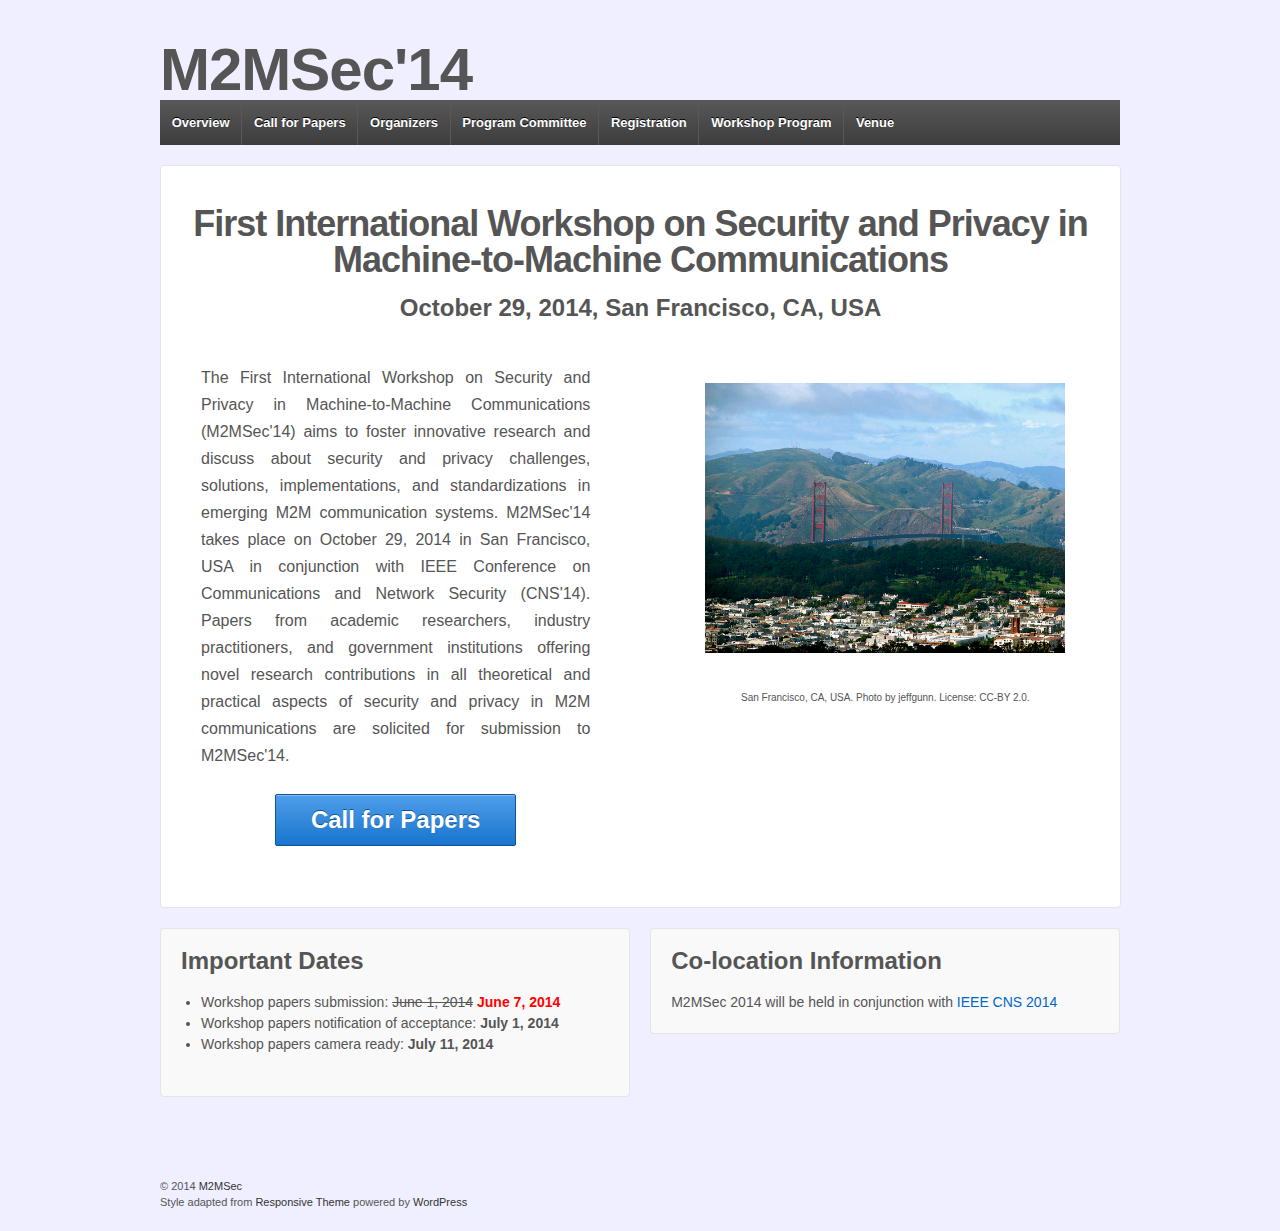
==== commit 9b1cc788: "update submission deadline" ====
--- a/index.html
+++ b/index.html
@@ -1,105 +1,106 @@
-<!doctype html>
-<!--[if !IE]>      <html class="no-js non-ie" lang="en-US"> <![endif]-->
-<!--[if IE 7 ]>    <html class="no-js ie7" lang="en-US"> <![endif]-->
-<!--[if IE 8 ]>    <html class="no-js ie8" lang="en-US"> <![endif]-->
-<!--[if IE 9 ]>    <html class="no-js ie9" lang="en-US"> <![endif]-->
-<!--[if gt IE 9]><!--> <html class="no-js" lang="en-US"> <!--<![endif]-->
-  <head>
-
-    <meta charset="UTF-8" />
-    <meta name="viewport" content="width=device-width, initial-scale=1.0">
-
-    <title>Overview - M2MSec'14</title>
-
-    <link rel='stylesheet' id='responsive-style-css'  href='css/style.css' type='text/css' media='all' />
-  </head>
-
-  <body class="home blog custom-background front-page">
-    
-    <div id="container" class="hfeed">
-      
-      <div id="header">
-        <div id="title">
-          <h1 class="featured-title site-name" style="text-align:left">M2MSec'14</h1>
-        </div>
-        <div class="main-nav">
-	  <ul class="menu">
-	    <li class="menu-item menu-item-type-custom menu-item-object-custom current-menu-item current_page_item menu-item-home"><a href="index.html">Overview</a></li>
-	    <li class="menu-item menu-item-type-post_type menu-item-object-page"><a href="call-for-papers.html">Call for Papers</a></li>
-	    <li class="menu-item menu-item-type-post_type menu-item-object-page"><a href="organizers.html">Organizers</a></li>
-	    <li class="menu-item menu-item-type-post_type menu-item-object-page"><a href="registration.html">Registration</a></li>
-	    <li class="menu-item menu-item-type-post_type menu-item-object-page"><a href="program.html">Workshop Program</a></li>
-	    <li class="menu-item menu-item-type-post_type menu-item-object-page"><a href="venue.html">Venue</a></li>
-	  </ul>
-	</div>
-      </div><!-- end of #header -->
-      
-      <div id="wrapper" class="clearfix">
-	<div id="featured" class="grid col-940">
-	  <h1 class="featured-title" style="font-size:36px">First International Workshop on Security and Privacy in Machine-to-Machine Communications</h1>
-	  <h2 class="featured-subtitle" style="font-size:24px">October 29, 2014, San Francisco, CA, USA</h2>
-	  <div class="grid col-460">
-	    <p style="text-align:justify; font-size:16px">The First International Workshop on Security and Privacy in Machine-to-Machine Communications (M2MSec'14) aims to foster innovative research and discuss about security and privacy challenges, solutions, implementations, and standardizations in emerging M2M communication systems. M2MSec'14 takes place on October 29, 2014 in San Francisco, USA in conjunction with IEEE Conference on Communications and Network Security (CNS'14). Papers from academic researchers, industry practitioners, and government institutions offering novel research contributions in all theoretical and practical aspects of security and privacy in M2M communications are solicited for submission to M2MSec'14.</p>
-	    <div class="call-to-action">
-	      <a href="call-for-papers.html" class="blue button">Call for Papers</a>
-	    </div><!-- end of .call-to-action -->
-	  </div><!-- end of .col-460 -->
-	  <div id="featured-image" class="grid col-460 fit">
-	    <img class='aligncenter' src='img/san-francisco.jpg' width='360' height='270' alt='' />
-	    <small><p style="text-align:center"> <font size="1">San Francisco, CA, USA. Photo by jeffgunn. License: CC-BY 2.0. </font>
-	      </p>
-	    </small>									
-	  </div><!-- end of #featured-image --> 
-	  
-	</div><!-- end of #featured -->
-        
-	
-	<div id="widgets" class="home-widgets">
-          <div class="grid col-460">
-            
-            <div id="text-5" class="widget-wrapper widget_text"><div id="widget-title-one" class="widget-title-home"><h3>Important Dates</h3></div>			<div class="textwidget">	<ul>
-		  <li>Workshop papers submission: <b>June 1, 2014</b></li>
-		  <li>Workshop papers notification of acceptance: <b>July 1, 2014</b></li>
-		  <li>Workshop papers camera ready: <b>July 11, 2014</b></li>
-	      </ul></div>
-	    </div>
-          </div><!-- end of .col-460 -->
-
-          <div class="grid col-460 fit">
-            
-	    <div id="text-6" class="widget-wrapper widget_text"><div id="widget-title-two" class="widget-title-home"><h3>Co-location Information</h3></div>			<div class="textwidget">M2MSec 2014 will be held in conjunction with <a href="http://cns2014.ieee-cns.org/" target="_blank">IEEE CNS 2014</a></div>
-	    </div>
-          </div><!-- end of .col-460 fit -->
-
-	</div><!-- end of #widgets -->
-      </div><!-- end of #wrapper -->
-    </div><!-- end of #container -->
-
-    <div id="footer" class="clearfix">
-      
-      <div id="footer-wrapper">
-	
-        <div class="grid col-940">
-          
-          <div class="grid col-540">
-	  </div><!-- end of col-540 -->
-          
-          <div class="grid col-380 fit">
-	  </div><!-- end of col-380 fit -->
-          
-        </div><!-- end of col-940 -->
-        
-        <div class="grid col-380 copyright">
-          &copy; 2014<a href="http://www.m2m-sec.org/" title="M2MSec 2014">
-            M2MSec</a><br />
-          Style adapted from <a href="http://cyberchimps.com/responsive-theme/" title="Responsive Theme">
-            Responsive Theme</a>
-          powered by <a href="http://wordpress.org/" title="WordPress">
-            WordPress</a>
-        </div><!-- end of .copyright -->
-      </div><!-- end #footer-wrapper -->
-      
-    </div><!-- end #footer -->
-
-  </body>
-</html>
+<!doctype html>
+<!--[if !IE]>      <html class="no-js non-ie" lang="en-US"> <![endif]-->
+<!--[if IE 7 ]>    <html class="no-js ie7" lang="en-US"> <![endif]-->
+<!--[if IE 8 ]>    <html class="no-js ie8" lang="en-US"> <![endif]-->
+<!--[if IE 9 ]>    <html class="no-js ie9" lang="en-US"> <![endif]-->
+<!--[if gt IE 9]><!--> <html class="no-js" lang="en-US"> <!--<![endif]-->
+  <head>
+
+    <meta charset="UTF-8" />
+    <meta name="viewport" content="width=device-width, initial-scale=1.0">
+
+    <title>Overview - M2MSec'14</title>
+
+    <link rel='stylesheet' id='responsive-style-css'  href='css/style.css' type='text/css' media='all' />
+  </head>
+
+  <body class="home blog custom-background front-page">
+    
+    <div id="container" class="hfeed">
+      
+      <div id="header">
+        <div id="title">
+          <h1 class="featured-title site-name" style="text-align:left">M2MSec'14</h1>
+        </div>
+        <div class="main-nav">
+	  <ul class="menu">
+	    <li class="menu-item menu-item-type-custom menu-item-object-custom current-menu-item current_page_item menu-item-home"><a href="index.html">Overview</a></li>
+	    <li class="menu-item menu-item-type-post_type menu-item-object-page"><a href="call-for-papers.html">Call for Papers</a></li>
+	    <li class="menu-item menu-item-type-post_type menu-item-object-page"><a href="organizers.html">Organizers</a></li>
+	    <li class="menu-item menu-item-type-post_type menu-item-object-page"><a href="committee.html">Program Committee</a></li>
+	    <li class="menu-item menu-item-type-post_type menu-item-object-page"><a href="registration.html">Registration</a></li>
+	    <li class="menu-item menu-item-type-post_type menu-item-object-page"><a href="program.html">Workshop Program</a></li>
+	    <li class="menu-item menu-item-type-post_type menu-item-object-page"><a href="venue.html">Venue</a></li>
+	  </ul>
+	</div>
+      </div><!-- end of #header -->
+      
+      <div id="wrapper" class="clearfix">
+	<div id="featured" class="grid col-940">
+	  <h1 class="featured-title" style="font-size:36px">First International Workshop on Security and Privacy in Machine-to-Machine Communications</h1>
+	  <h2 class="featured-subtitle" style="font-size:24px">October 29, 2014, San Francisco, CA, USA</h2>
+	  <div class="grid col-460">
+	    <p style="text-align:justify; font-size:16px">The First International Workshop on Security and Privacy in Machine-to-Machine Communications (M2MSec'14) aims to foster innovative research and discuss about security and privacy challenges, solutions, implementations, and standardizations in emerging M2M communication systems. M2MSec'14 takes place on October 29, 2014 in San Francisco, USA in conjunction with IEEE Conference on Communications and Network Security (CNS'14). Papers from academic researchers, industry practitioners, and government institutions offering novel research contributions in all theoretical and practical aspects of security and privacy in M2M communications are solicited for submission to M2MSec'14.</p>
+	    <div class="call-to-action">
+	      <a href="call-for-papers.html" class="blue button">Call for Papers</a>
+	    </div><!-- end of .call-to-action -->
+	  </div><!-- end of .col-460 -->
+	  <div id="featured-image" class="grid col-460 fit">
+	    <img class='aligncenter' src='img/san-francisco.jpg' width='360' height='270' alt='' />
+	    <small><p style="text-align:center"> <font size="1">San Francisco, CA, USA. Photo by jeffgunn. License: CC-BY 2.0. </font>
+	      </p>
+	    </small>									
+	  </div><!-- end of #featured-image --> 
+	  
+	</div><!-- end of #featured -->
+        
+	
+	<div id="widgets" class="home-widgets">
+          <div class="grid col-460">
+            
+            <div id="text-5" class="widget-wrapper widget_text"><div id="widget-title-one" class="widget-title-home"><h3>Important Dates</h3></div>			<div class="textwidget">	<ul>
+		  <li>Workshop papers submission: <del>June 1, 2014</del> <b style="color:red">June 7, 2014</b></li>
+		  <li>Workshop papers notification of acceptance: <b>July 1, 2014</b></li>
+		  <li>Workshop papers camera ready: <b>July 11, 2014</b></li>
+	      </ul></div>
+	    </div>
+          </div><!-- end of .col-460 -->
+
+          <div class="grid col-460 fit">
+            
+	    <div id="text-6" class="widget-wrapper widget_text"><div id="widget-title-two" class="widget-title-home"><h3>Co-location Information</h3></div>			<div class="textwidget">M2MSec 2014 will be held in conjunction with <a href="http://cns2014.ieee-cns.org/" target="_blank">IEEE CNS 2014</a></div>
+	    </div>
+          </div><!-- end of .col-460 fit -->
+
+	</div><!-- end of #widgets -->
+      </div><!-- end of #wrapper -->
+    </div><!-- end of #container -->
+
+    <div id="footer" class="clearfix">
+      
+      <div id="footer-wrapper">
+	
+        <div class="grid col-940">
+          
+          <div class="grid col-540">
+	  </div><!-- end of col-540 -->
+          
+          <div class="grid col-380 fit">
+	  </div><!-- end of col-380 fit -->
+          
+        </div><!-- end of col-940 -->
+        
+        <div class="grid col-380 copyright">
+          &copy; 2014<a href="http://www.m2m-sec.org/" title="M2MSec 2014">
+            M2MSec</a><br />
+          Style adapted from <a href="http://cyberchimps.com/responsive-theme/" title="Responsive Theme">
+            Responsive Theme</a>
+          powered by <a href="http://wordpress.org/" title="WordPress">
+            WordPress</a>
+        </div><!-- end of .copyright -->
+      </div><!-- end #footer-wrapper -->
+      
+    </div><!-- end #footer -->
+
+  </body>
+</html>
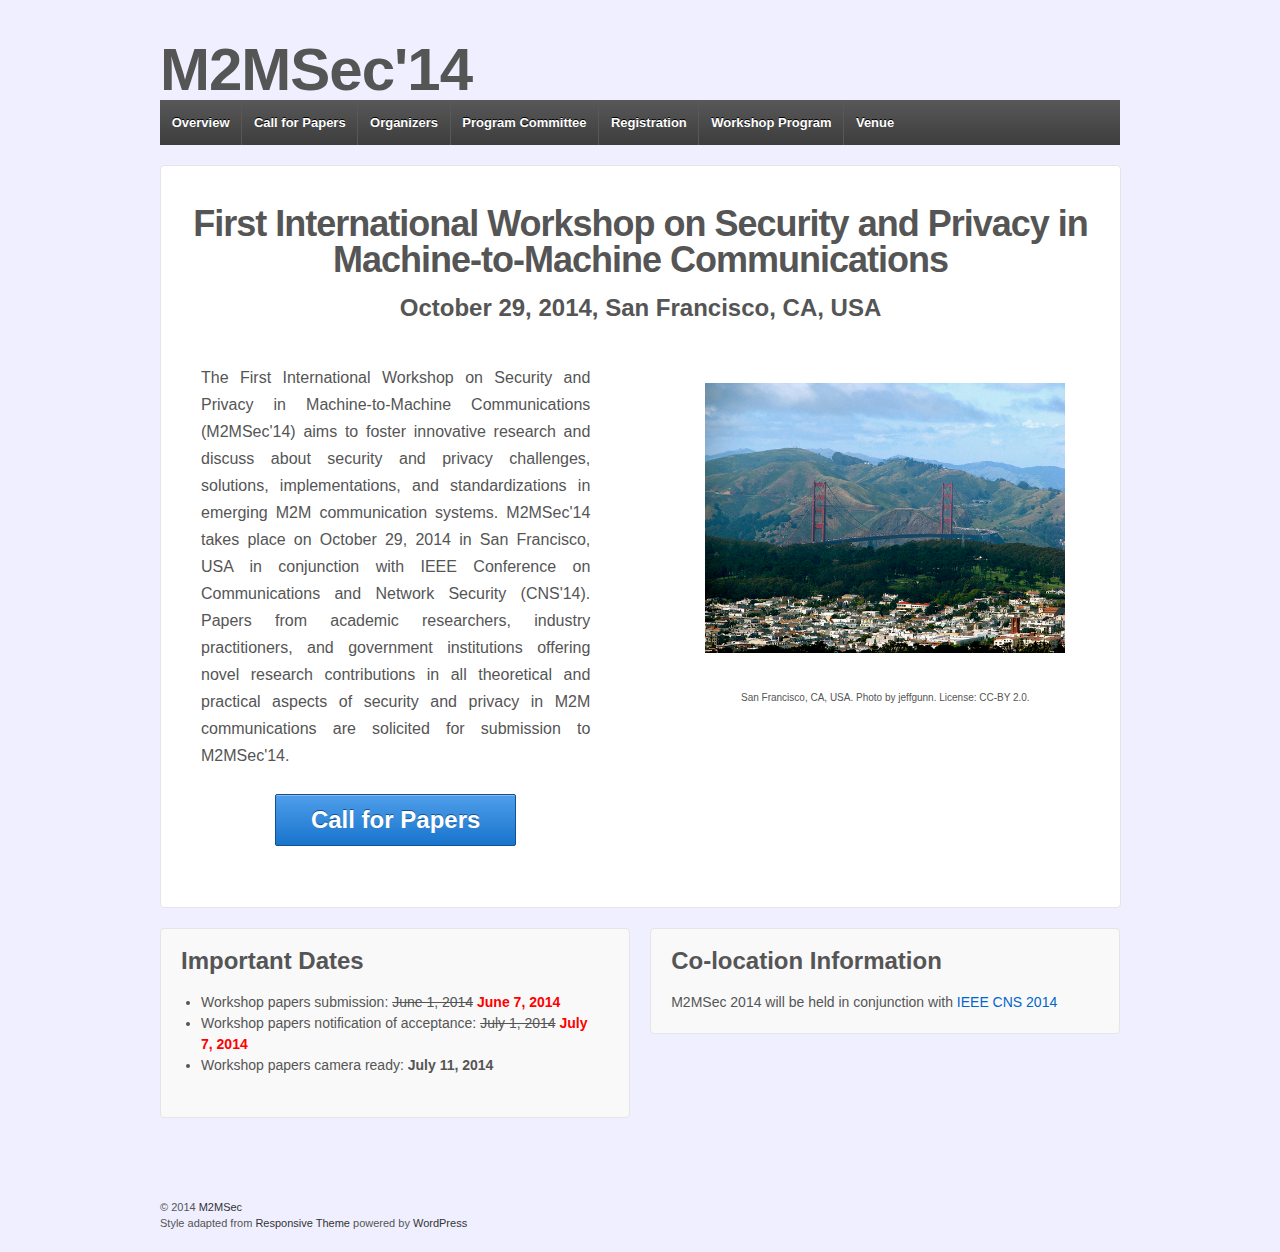
==== commit e1de19ed: "update notification date" ====
--- a/index.html
+++ b/index.html
@@ -60,7 +60,7 @@
             
             <div id="text-5" class="widget-wrapper widget_text"><div id="widget-title-one" class="widget-title-home"><h3>Important Dates</h3></div>			<div class="textwidget">	<ul>
 		  <li>Workshop papers submission: <del>June 1, 2014</del> <b style="color:red">June 7, 2014</b></li>
-		  <li>Workshop papers notification of acceptance: <b>July 1, 2014</b></li>
+		  <li>Workshop papers notification of acceptance: <del>July 1, 2014</del> <b style="color:red">July 7, 2014</b></li>
 		  <li>Workshop papers camera ready: <b>July 11, 2014</b></li>
 	      </ul></div>
 	    </div>
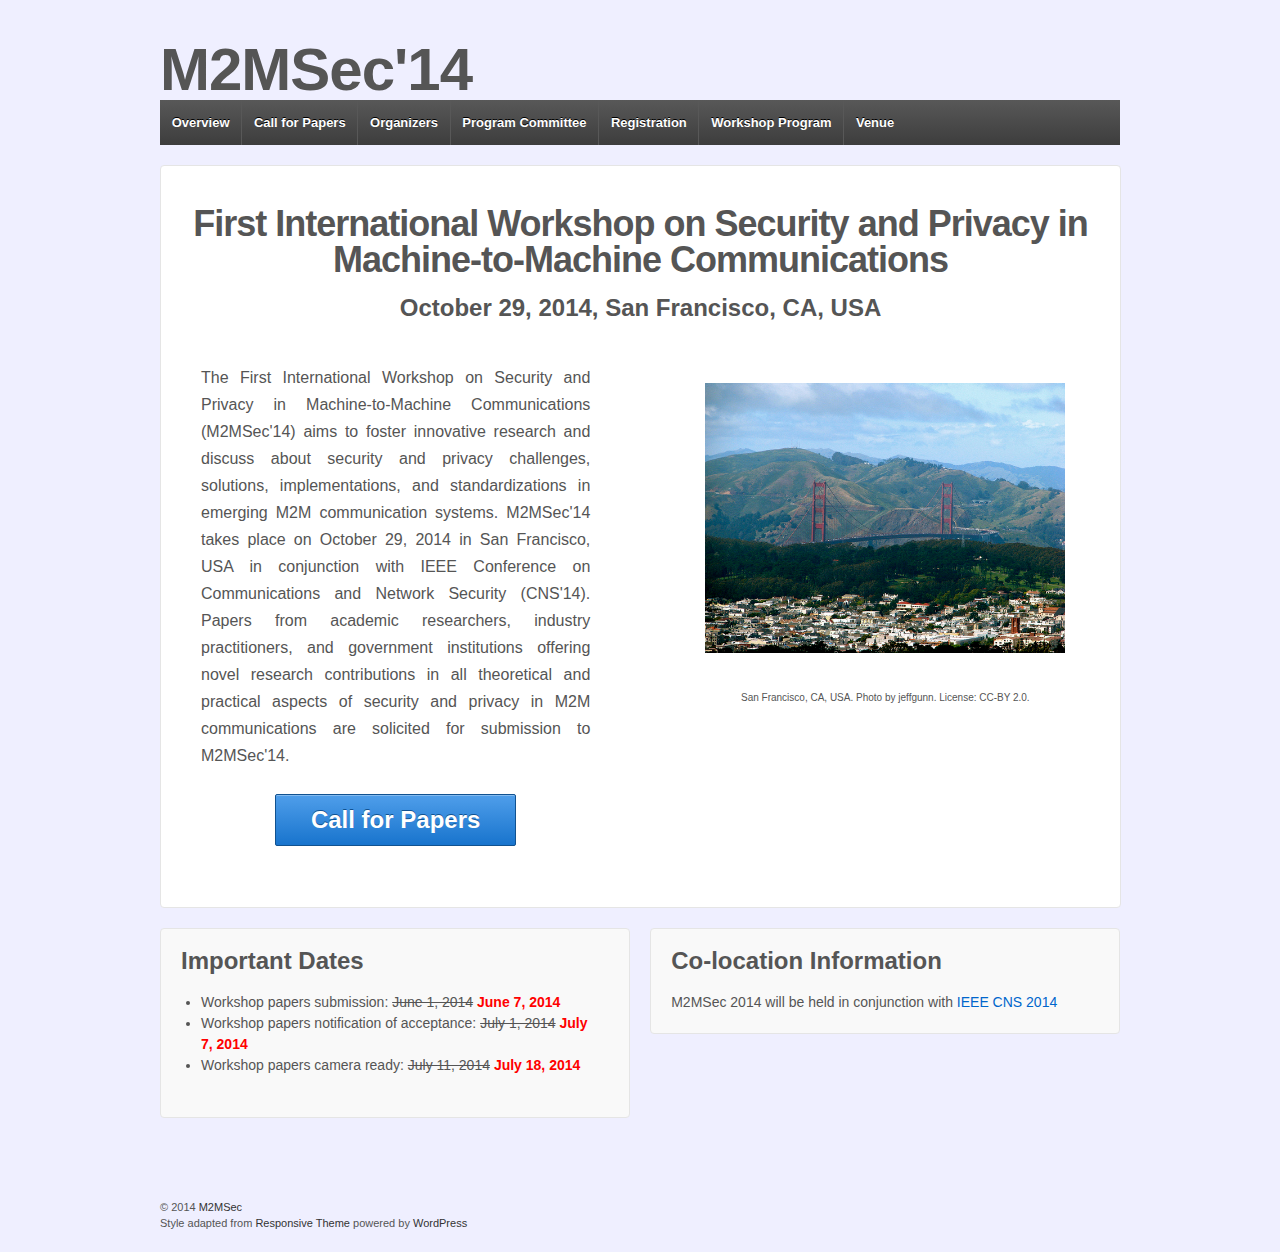
==== commit 088440b8: "update deadlines" ====
--- a/index.html
+++ b/index.html
@@ -61,7 +61,7 @@
             <div id="text-5" class="widget-wrapper widget_text"><div id="widget-title-one" class="widget-title-home"><h3>Important Dates</h3></div>			<div class="textwidget">	<ul>
 		  <li>Workshop papers submission: <del>June 1, 2014</del> <b style="color:red">June 7, 2014</b></li>
 		  <li>Workshop papers notification of acceptance: <del>July 1, 2014</del> <b style="color:red">July 7, 2014</b></li>
-		  <li>Workshop papers camera ready: <b>July 11, 2014</b></li>
+		  <li>Workshop papers camera ready: <del>July 11, 2014</del> <b style="color:red">July 18, 2014</b></li>
 	      </ul></div>
 	    </div>
           </div><!-- end of .col-460 -->
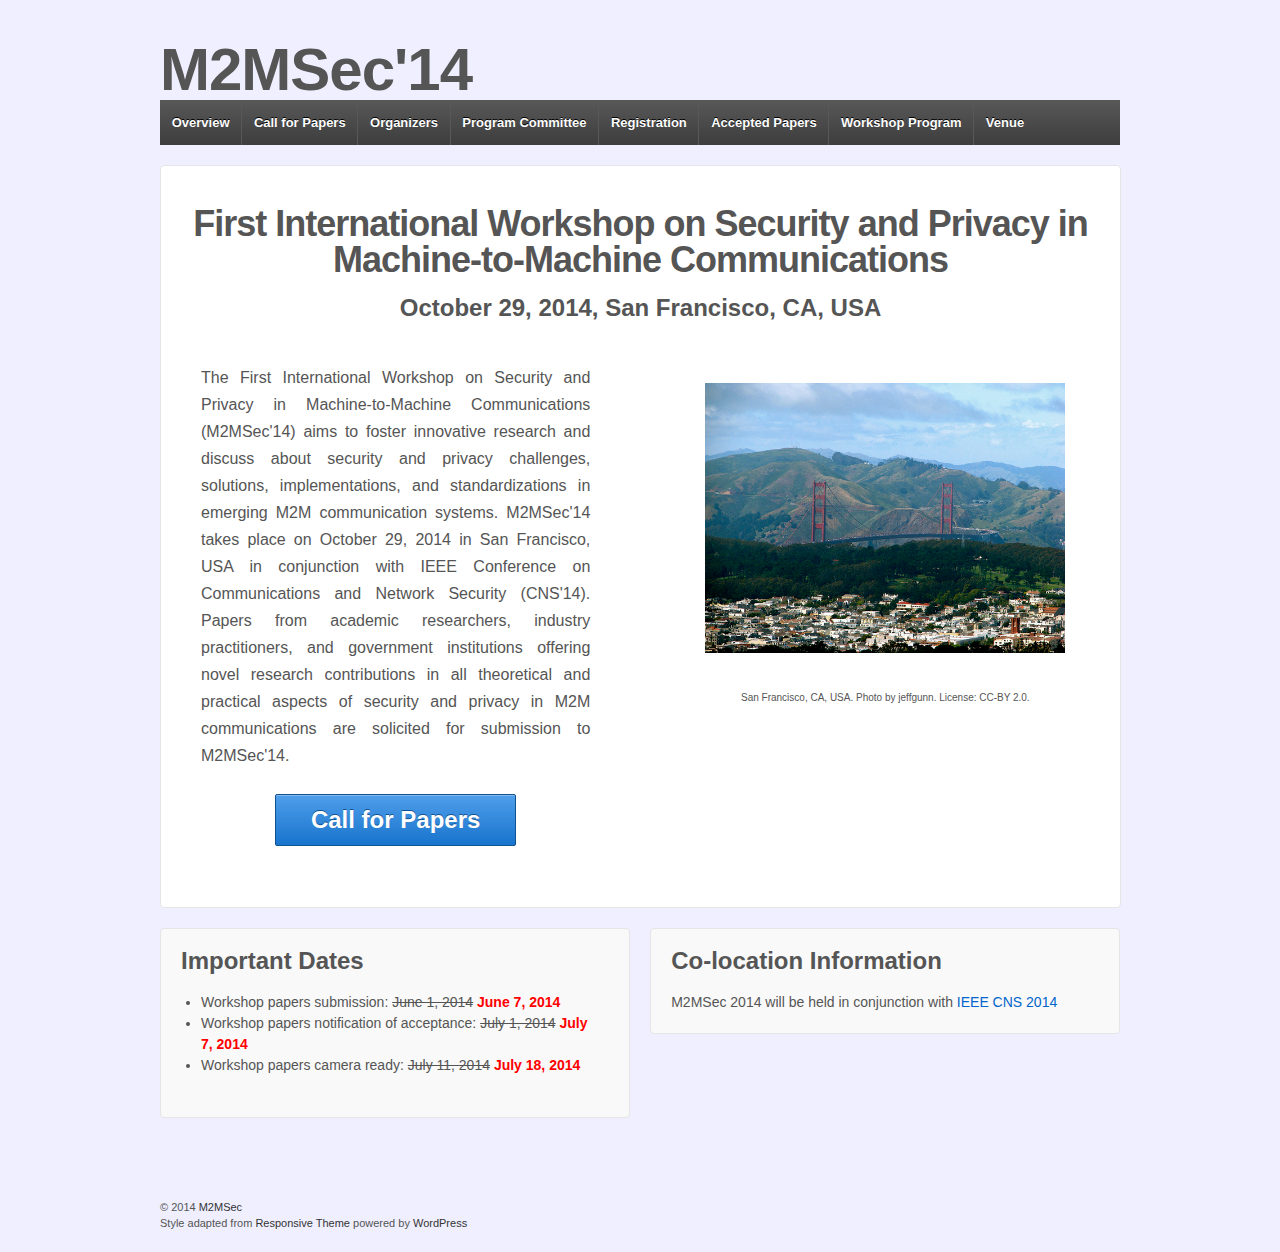
==== commit 02c97cff: "link updated" ====
--- a/index.html
+++ b/index.html
@@ -29,6 +29,7 @@
 	    <li class="menu-item menu-item-type-post_type menu-item-object-page"><a href="organizers.html">Organizers</a></li>
 	    <li class="menu-item menu-item-type-post_type menu-item-object-page"><a href="committee.html">Program Committee</a></li>
 	    <li class="menu-item menu-item-type-post_type menu-item-object-page"><a href="registration.html">Registration</a></li>
+	    <li class="menu-item menu-item-type-post_type menu-item-object-page"><a href="accepted-papers.html">Accepted Papers</a></li>
 	    <li class="menu-item menu-item-type-post_type menu-item-object-page"><a href="program.html">Workshop Program</a></li>
 	    <li class="menu-item menu-item-type-post_type menu-item-object-page"><a href="venue.html">Venue</a></li>
 	  </ul>
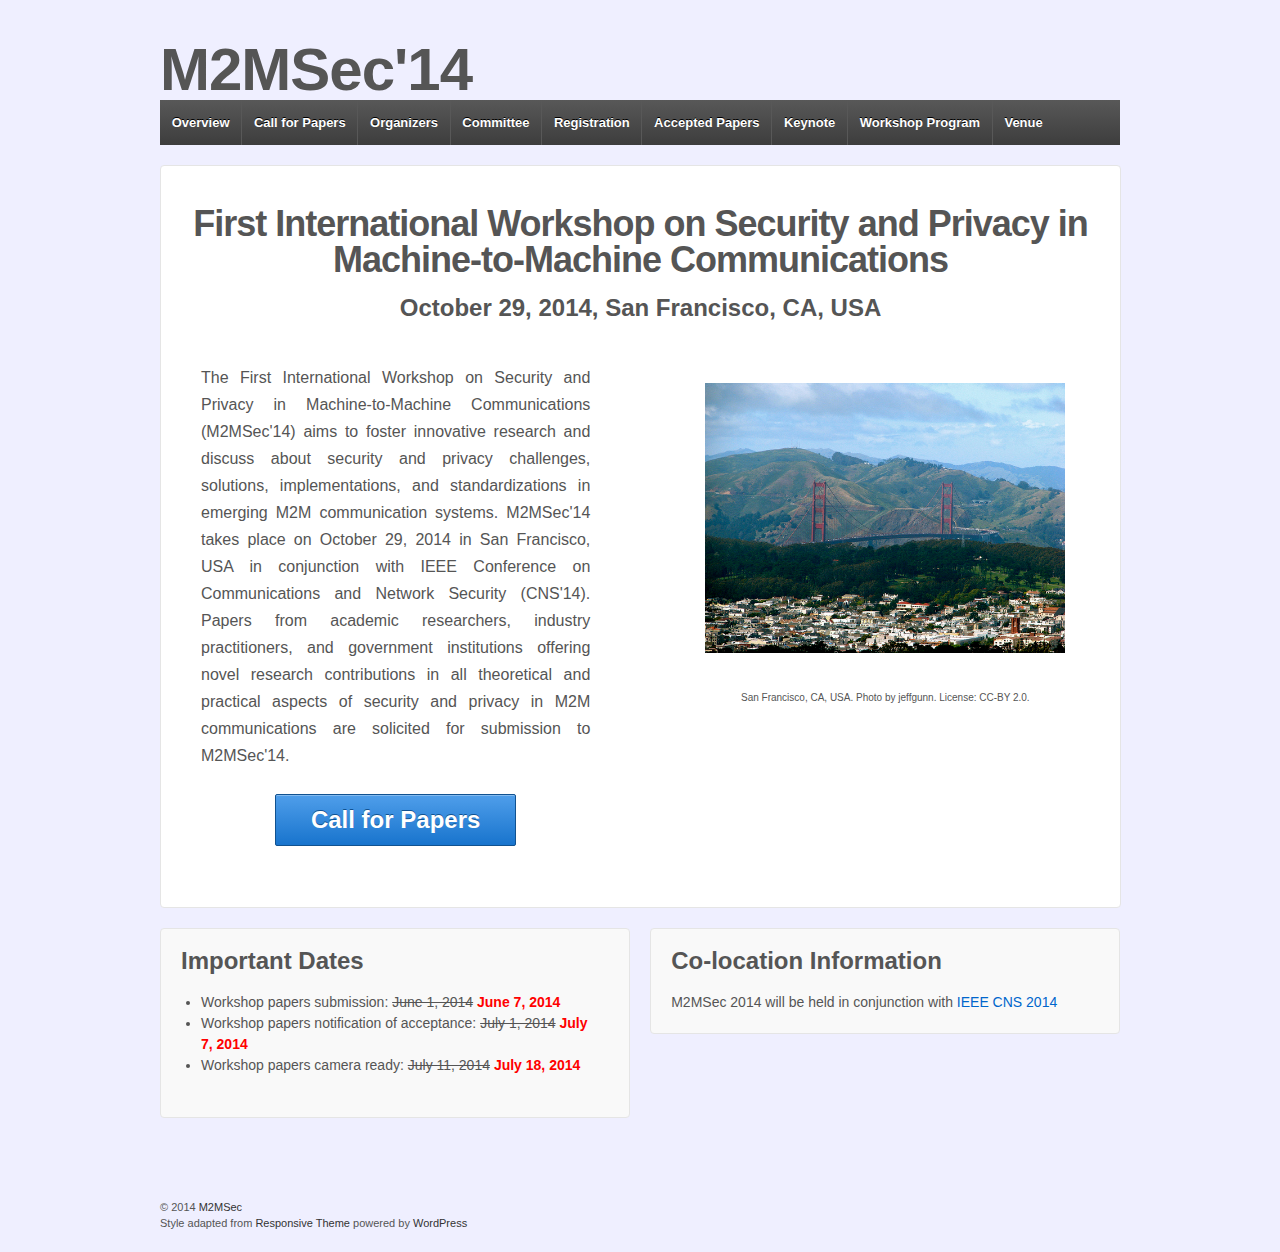
==== commit 204056c6: "keynote information added" ====
--- a/index.html
+++ b/index.html
@@ -27,9 +27,10 @@
 	    <li class="menu-item menu-item-type-custom menu-item-object-custom current-menu-item current_page_item menu-item-home"><a href="index.html">Overview</a></li>
 	    <li class="menu-item menu-item-type-post_type menu-item-object-page"><a href="call-for-papers.html">Call for Papers</a></li>
 	    <li class="menu-item menu-item-type-post_type menu-item-object-page"><a href="organizers.html">Organizers</a></li>
-	    <li class="menu-item menu-item-type-post_type menu-item-object-page"><a href="committee.html">Program Committee</a></li>
+	    <li class="menu-item menu-item-type-post_type menu-item-object-page"><a href="committee.html">Committee</a></li>
 	    <li class="menu-item menu-item-type-post_type menu-item-object-page"><a href="registration.html">Registration</a></li>
 	    <li class="menu-item menu-item-type-post_type menu-item-object-page"><a href="accepted-papers.html">Accepted Papers</a></li>
+	    <li class="menu-item menu-item-type-post_type menu-item-object-page"><a href="keynote.html">Keynote</a></li>
 	    <li class="menu-item menu-item-type-post_type menu-item-object-page"><a href="program.html">Workshop Program</a></li>
 	    <li class="menu-item menu-item-type-post_type menu-item-object-page"><a href="venue.html">Venue</a></li>
 	  </ul>
